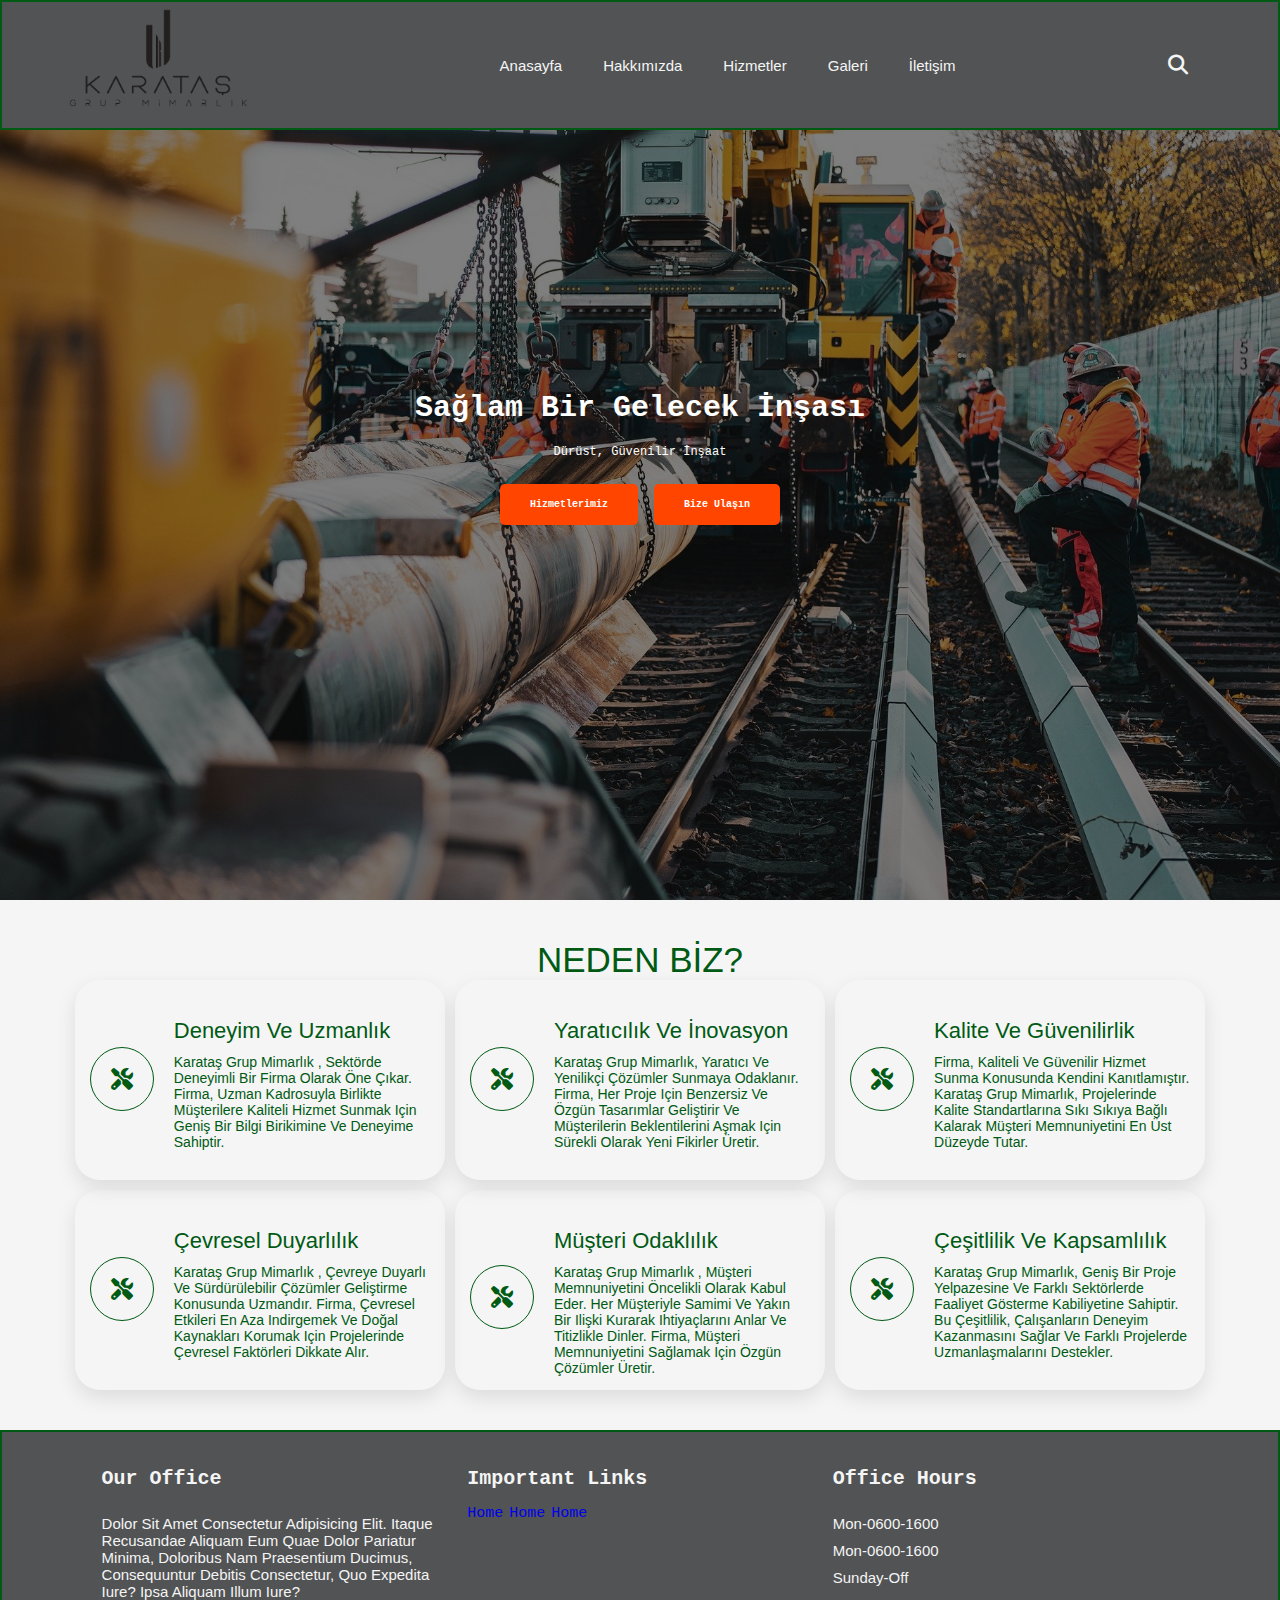
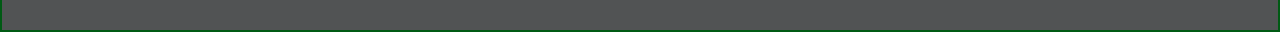
==== index.html @ bc2a5b60 "yeni anasayfa" ====
<!DOCTYPE html>
<html lang="en">
<head>
    <meta charset="UTF-8">
    <meta name="viewport" content="width=device-width, initial-scale=1.0">
    
    <link rel="stylesheet" href="style.css">
    
    <link rel="stylesheet" href="https://cdnjs.cloudflare.com/ajax/libs/font-awesome/6.5.2/css/all.min.css">
    
    <link rel="stylesheet" href="https://cdn.jsdelivr.net/npm/swiper@11/swiper-bundle.min.css" />

    <title>Karataş Mimarlık</title>
<body>

    <section>

        <header>
            <a href="index.html">
                <div class="logo">
                    <img src="karatas_logo2.png" alt="">
                </div>
            </a>


            <nav class="navbar">

                <a href="index.html">Anasayfa</a>
                <a href="hakkımızda.html">Hakkımızda</a>
                <a href="Hizmetler.html">Hizmetler</a>
                <a href="galeri.html">Galeri</a>
                <a href="İletişim.html">İletişim</a>
               
            </nav>


            <div class="myicons">
                <div  id="menu-bar" class="fas fa-bars"></div>
                <div  id="search" class="fas fa-search"></div>
            </div>


            <div id="searchform" class="search-form">
                <input type="search">

            </div>


        </header>

    </section>

    <section class="hero">
        <div class="overlay"></div>
        <div class="hero-content">
            <h2>Sağlam Bir Gelecek İnşası</h2>
            <p> Dürüst, Güvenilir İnşaat</p>
            <div class="hero-buttons">
                <a href="Hizmetler.html" class="btn">Hizmetlerimiz</a>
                <a href="İletişim.html" class="btn">Bize Ulaşın</a>
            </div>
        </div>
    </section>



<div class="why-us">
    <div class="why-us-heading">
        <h1>NEDEN BİZ?</h1>
    </div>

    <div class="main-why-us">
        <div class="main-inner-us">
            <div class="main-inner">

                <div class="icon-text-main">
                    <div class="inner-content">
                        <div class="inner-icon">
                            <i class="fas fa-tools"></i>
                        </div>
                    </div>

                    <div class="inner-content">
                        <div class="inner-content-text">
                            <h2>Deneyim ve Uzmanlık</h2>
                            <p>Karataş Grup Mimarlık , sektörde deneyimli bir firma olarak öne çıkar. Firma, uzman kadrosuyla birlikte müşterilere kaliteli hizmet sunmak için geniş bir bilgi birikimine ve deneyime sahiptir.</p>
                        </div>
                    </div>
                </div>
            </div>

            <div class="main-inner">

                <div class="icon-text-main">
                    <div class="inner-content">
                        <div class="inner-icon">
                            <i class="fas fa-tools"></i>
                        </div>
                    </div>

                    <div class="inner-content">
                        <div class="inner-content-text">
                            <h2>Yaratıcılık ve İnovasyon</h2>
                            <p>Karataş Grup Mimarlık, yaratıcı ve yenilikçi çözümler sunmaya odaklanır. Firma, her proje için benzersiz ve özgün tasarımlar geliştirir ve müşterilerin beklentilerini aşmak için sürekli olarak yeni fikirler üretir.</p>
                        </div>
                    </div>
                </div>
            </div>


            <div class="main-inner">

                <div class="icon-text-main">
                    <div class="inner-content">
                        <div class="inner-icon">
                            <i class="fas fa-tools"></i>
                        </div>
                    </div>

                    <div class="inner-content">
                        <div class="inner-content-text">
                            <h2>Kalite ve Güvenilirlik</h2>
                            <p>Firma, kaliteli ve güvenilir hizmet sunma konusunda kendini kanıtlamıştır. Karataş Grup Mimarlık, projelerinde kalite standartlarına sıkı sıkıya bağlı kalarak müşteri memnuniyetini en üst düzeyde tutar.</p>
                        </div>
                    </div>
                </div>
            </div>

            <div class="main-inner">

                <div class="icon-text-main">
                    <div class="inner-content">
                        <div class="inner-icon">
                            <i class="fas fa-tools"></i>
                        </div>
                    </div>

                    <div class="inner-content">
                        <div class="inner-content-text">
                            <h2>Çevresel Duyarlılık</h2>
                            <p>Karataş Grup Mimarlık , çevreye duyarlı ve sürdürülebilir çözümler geliştirme konusunda Uzmandır. Firma, çevresel etkileri en aza indirgemek ve doğal kaynakları korumak için projelerinde çevresel faktörleri dikkate alır.</p>
                        </div>
                    </div>
                </div>
            </div>

            <div class="main-inner">

                <div class="icon-text-main">
                    <div class="inner-content">
                        <div class="inner-icon">
                            <i class="fas fa-tools"></i>
                        </div>
                    </div>

                    <div class="inner-content">
                        <div class="inner-content-text">
                            <h2>Müşteri Odaklılık</h2>
                            <p>Karataş Grup Mimarlık , müşteri memnuniyetini öncelikli olarak kabul eder. Her müşteriyle samimi ve yakın bir ilişki kurarak ihtiyaçlarını anlar ve titizlikle dinler. Firma, müşteri memnuniyetini sağlamak için özgün çözümler üretir.
                            </p>
                        </div>
                    </div>
                </div>
            </div>

            <div class="main-inner">

                <div class="icon-text-main">
                    <div class="inner-content">
                        <div class="inner-icon">
                            <i class="fas fa-tools"></i>
                        </div>
                    </div>

                    <div class="inner-content">
                        <div class="inner-content-text">
                            <h2>Çeşitlilik ve Kapsamlılık</h2>
                            <p> Karataş Grup Mimarlık, geniş bir proje yelpazesine ve farklı sektörlerde faaliyet gösterme kabiliyetine sahiptir. Bu çeşitlilik, çalışanların deneyim kazanmasını sağlar ve farklı projelerde uzmanlaşmalarını destekler.</p>
                        </div>
                    </div>
                </div>
            </div>            
        </div>        
    </div>
</div> 

<div class="footer">
    <div class="main-footer">
        <div class="footer-inner-content">
            <h2>Our office</h2>
            <p>dolor sit amet consectetur adipisicing elit. Itaque recusandae aliquam eum quae dolor pariatur minima, doloribus nam praesentium ducimus, consequuntur debitis consectetur, quo expedita iure? Ipsa aliquam illum iure?</p>
        </div>

        <div class="footer-inner-content">
            <h2>Important Links</h2>
            <a href="#">home</a>
            <a href="#">home</a>
            <a href="#">home</a>
        </div>

        <div class="footer-inner-content">
            <h2>Office Hours</h2>
            <p>Mon-0600-1600</p>
            <p>Mon-0600-1600</p>
            <p>sunday-off</p>
        </div>

       
    </div>    
</div>


    

  






    <script  src="app.js"></script>
      
    <script src="https://cdn.jsdelivr.net/npm/swiper@11/swiper-bundle.min.js"></script>

            
</body>
</html>
---- style.css ----
@import url('https://fonts.googleapis.com/css2?family=Roboto:wght@400;700&display=swap');
:root{
    --font-color:#9c9c9c;
    --heading-color: #2c353d;
    --primar-color: #efbb20;
    --navbar-color: #2c353d;
   
}

*{
    margin: 0;
    padding: 0;
    outline: none;
    box-sizing: border-box;
    transition: .2s;
    text-transform: capitalize;
    transition: all .2s linear;
    text-decoration: none;
    font-family: 'Noto Sans Mono', monospace;


}

html{

    font-size: 62.5%;
    overflow-x: hidden;
    scroll-behavior: smooth;
    scroll-padding-top: 6rem;
}


header {
    position: fixed;
    left: 0;
    right: 0;
    padding: 1.5rem 7%;
    display: flex;
    align-items: center;
    justify-content: space-between;
    background-color: #515354;
    z-index: 2000;
    width: 100%;
    height: 130px;
    border: 2px solid rgb(0, 90, 20);
    
    
}

header .logo img {
    margin-left: -50px;
    width: 240px;
    border-radius: 50%;
}

nav a{
    margin-left: 1.5rem;
    padding: 1rem;
    color: whitesmoke;
    font-size: 1.5rem;
    position: relative;
    font-family: Arial, Helvetica, sans-serif;
}
nav a:hover{
    color: rgb(0, 90, 20);
}

nav a::after{
    content: "";
    background-color: rgb(0, 90, 20);
    width: 0;
    transition: 1s;
    height: 3px;
    position: absolute;
    bottom: 0;
    left: 0;


}

nav a:hover::after
{
    width: 100%;

}

.myicons div{
    margin-left: 1rem;
    font-size: 2rem;
    color: whitesmoke;
}

.myicons div:hover{
    color: rgb(0, 90, 20);
    cursor: pointer;
}

#menu-bar
{
    display: none;
    
}

.search-form{
    width:50%;
    position: absolute;
    top: -100%;
    right: 5rem;
    padding: 0.5rem;

}
.search-form input {

    width: 100%;
    padding: 2rem;
    border-radius: 10px;
    outline: rgb(0, 90, 20);
    border: 1px solid var(--font-color);
    box-shadow: rgba(100, 100, 111, 0.2) 0px 7px 29px 0px ;
    transition: all 0.5s ease-in-out;
}

.search-form.active{
    top: 100%;
    transition: 0.5s;

}
.navbar.active
{
    right: 0;
    transition: 0.5s;
}

/* .home{
    padding-top: 130px;
    position: relative;
    height: 50%;
}


.mySwiper{
    width: 100%;
    max-height: 592px;
    
    
}

.swiper-slide img{
    display: block;
    width: 100%;
    height: 100%;
    object-fit: cover;
    
}
.swiper-button-next,
.swiper-button-prev {
    position: absolute;
    top: 50%;
    transform: translateY(100%);
}

.swiper-pagination-bullet {
    width: 20px;
    height: 20px;
    text-align: center;
    line-height: 30px;
    font-size: 12px;
    color: #000;
    opacity: 1;
    background: rgba(0, 0, 0, 0.2);
  } */

/* .sldier-button a{
    padding: 1.2rem 2rem;
    color: white;
    background-color: var(--primar-color);
    border-radius: 10px;
    font-size: 1.5rem;
    transition: 1s;
    margin: 0.5rem;


}

.slider-button a:hover{
    background-color: white;
    color: var(--navbar-color);
} */

.our-services{
    padding: 2rem 7%;
}

.service-heading{
    text-align: center;
    padding: 2rem 0;
    align-items: center;
    margin-top: 130px;
}
.service-heading h1{
    color:rgb(0, 90, 20);
    font-size: 30px;
    font-weight: 300;
    font-family: 'Franklin Gothic Medium', 'Arial Narrow', Arial, sans-serif;   

}

.service-heading .hr{
    width: 15%;    
    background-color: rgb(0, 90, 20);
    height: 2px;
    margin: 0 auto;
    margin-top: 0.5rem;
}

.main-inner-services{
    display: grid;
    grid-template-columns: repeat(3, 1fr); /* Ekran genişliğine göre 3 sütun oluştur */
    grid-gap: 1rem;
    
}
.inner-services{
    flex: 0 0 calc(33.33% - 1rem); /* İçeriklerin genişliklerini ayarlar ve 1rem boşluk bırakır */
    padding: 1rem;
    box-sizing: border-box;
    width: 100%; /* Kartların genişliğini ayarlar */
    background-color: whitesmoke; /* Kart arka plan rengi */
    border-radius: 25px; /* Kart kenar yuvarlaklığı */
    overflow: hidden; /* İçeriklerin kartın sınırları içinde kalmasını sağlar */
    box-shadow: 0 15px 24px rgba(0, 0, 0, 0.1); /* Kartın gölgesi */
    margin-bottom: 20px; 
    border: 4px ;
}
.inner-services .services-images img {
    width: 100%;
    

}

.service-inner-content{
    padding: 2rem 0;
    padding: 20px;
}
.service-inner-content h2{
    color: rgb(0, 90, 20);
    margin: 1rem 0;
    font-size: 2rem;
    font-weight: 300;
    font-family: 'Franklin Gothic Medium', 'Arial Narrow', Arial, sans-serif;
}
.service-inner-content  p{
    color: rgb(0, 90, 20);
    margin: 1rem 0;
    font-size: 1.5rem;
    font-weight: 200;
    font-family: Arial, Helvetica, sans-serif;
}
.why-us{
    
    background-color: whitesmoke;
    width: 100%;
    padding: 4rem 5%;
    background-repeat: no-repeat;
    background-size: cover;
    background-position: center;
    
    
}
.main-inner:hover{
    transform: translateY(-5px);
}
.why-us-heading{
    text-align: center;

}

.why-us-heading h1{
    font-size: 35px;
    color: rgb(0, 90, 20);
    font-weight: 500;
    font-family: 'Franklin Gothic Medium', 'Arial Narrow', Arial, sans-serif;
}

.main-inner-us{
    display: flex;
    align-items: center;
    flex-wrap: wrap;
    gap: 1rem;
    justify-content: center;
}
.main-inner{
    flex: 0 0 calc(33% - 1rem);
    padding: 2rem 1rem;
    border: 4px ;
    box-shadow: 0 8px 20px rgba(0, 0, 0, 0.1);
    transition: transform 0.3s ease-in-out;
    border-radius: 25px;
    width: 200px;
    height: 200px;
   
    
}
.icon-text-main{
    display: flex;
    align-items: center;
    gap: 1rem;   
    
}

.inner-content{
    padding: 0 0.5rem;
    margin-top: 8px;

}

.inner-icon i{
    color:rgb(0, 90, 20);
    font-size: 22px;
    padding: 2rem;
    border: 1px solid rgb(0, 90, 20);
    border-radius: 100%;
}
.inner-content-text h2{
    color:rgb(0, 90, 20);
    font-size: 22px;
    padding: 1rem 0;
    font-weight: 300;
    font-family: 'Franklin Gothic Medium', 'Arial Narrow', Arial, sans-serif;
}
.inner-content-text p{
    color: rgb(0, 90, 20);
    font-size: 14px;
    font-family: Arial, Helvetica, sans-serif ;
}



.footer {
    padding: 1rem 7%;
    width: 100%;
    background-color: #515354; 
    border: 2px solid rgb(0, 90, 20);
}

.main-footer {
    display: flex;
    flex-wrap: wrap;
    gap: 1rem;
}

.footer-inner-content {
    flex: 1 1 calc(33.33% - 1rem); /* Öğelerin genişliğini eşit olarak paylaştırmak */
    max-width: calc(33.33% - 1rem); /* Öğelerin maksimum genişliğini ayarlamak */
    padding: 1rem;
    color: whitesmoke; /* Yazı rengini beyaz yapmak */
}

.footer-inner-content h2 {
    font-size: 20px;
    padding: 1.5rem 0;
    font-weight: bold;
}

.footer-inner-content p {
    font-size: 1.5rem;
    margin: 1rem 0;
    font-family: Arial, Helvetica, sans-serif;
}

.footer-inner-content a {
    font-size: 1.5rem;
    
}

.container {
    display: flex;
    justify-content: center;
    gap: 2rem;
    
}

.about-card {
    max-width: 400px;
    border: 4px ;
    border-radius: 8px;
    overflow: hidden;
    box-shadow: 0 15px 24px rgba(0, 0, 0, 0.1);
    transition: transform 0.3s ease-in-out;
    margin-top: 150px;
    background-color: whitesmoke;
    border-radius: 25px;
}

.about-card:hover {
    transform: translateY(-5px);
}

.about-card img {
    width: 100%;
    height: auto;
}

.content {
    padding: 1rem;
}
.content p{
    font-size: 15px;
    color: rgb(0, 90, 20);
    font-family: Arial, Helvetica, sans-serif;
}
.content h2 {
    color: rgb(0, 90, 20);
    font-size: 22px;
    font-family: 'Franklin Gothic Medium', 'Arial Narrow', Arial, sans-serif;
}

.Kurucu {
    display: flex;
    justify-content: center;
    gap: 20px;
}

.kurucu-card {
    max-width: 400px;
    background-color: whitesmoke;
    border: 4px ;
    border-radius: 8px;
    overflow: hidden;
    box-shadow: 0 15px 24px rgba(0, 0, 0, 0.1);
    transition: transform 0.3s ease-in-out;
    margin-top: 25px;
    margin-bottom: 25px;
    border-radius: 25px;
}

.kurucu-card:hover {
    transform: translateY(-5px);
}

.kurucu-card img {
    width: 100%;
    height: auto;
}

.content-kur {
    padding: 24px;
}

.content-kur h2 {
    color: rgb(0, 90, 20);
    font-size: 22px;
    margin-bottom: 10px;
    font-family: 'Franklin Gothic Medium', 'Arial Narrow', Arial, sans-serif;
}
.content-kur h3{
    color: rgb(0, 90, 20);
    font-size: 16px;
    margin-bottom: 10px;
    font-family: 'Courier New', Courier, monospace;
}

.content-kur p {
    color: rgb(0, 90, 20);
    font-size: 16px;
    line-height: 1.5;
    font-family: Arial, Helvetica, sans-serif;
}
.instagram-btn {
    display: inline-flex; /* Düğmeyi iç içe geçmiş hale getir */
    align-items: center; /* İçerikleri dikeyde hizala */
    justify-content: center; /* İçerikleri yatayda hizala */
    padding: 8px; /* Düğme dolgusu */
    background-color: whitesmoke; /* Instagram rengi */
    color: whitesmoke;
    text-decoration: none;
    border-radius: 5px;
    transition: background-color 0.3s ease;
}



.instagram-btn img {
    padding: 0;
    width: 30px; /* İkonun genişliği */
    height: 30px; /* İkonun yüksekliği */
    margin-right: 8px; /* İkon ile metin arasında boşluk bırak */
    transition: transform 0.3s ease;
    border-radius: 14px;
   
    
}

.instagram-btn:hover img {
    transform: scale(1.1); /* Hover etkisi */
}

.our-featured{
    padding: 2rem 7%;
    padding-top: 130px;
}
.feture-heading{
    text-align: center;
    padding: 2rem 0;
}
.feture-heading h1{
    font-size: 35px;
    font-weight: 500;
    color: rgb(0, 90, 20);
    font-family: 'Franklin Gothic Medium', 'Arial Narrow', Arial, sans-serif;
}
.feture-heading h1 span{
    color: rgb(0, 90, 20);
    font-family: 'Franklin Gothic Medium', 'Arial Narrow', Arial, sans-serif;
}
.feature-image p{
    color: rgb(0, 90, 20);
    font-size: 15px;
    font-family: Arial, Helvetica, sans-serif;
}
.main-feautred{
    display: grid;
    grid-template-columns: repeat(3, 1fr); /* Ekran genişliğine göre 3 sütun oluştur */
    grid-gap: 1rem;
}
.inner-featred{
    
    flex: 0 0 calc(33.33% - 1rem); /* İçeriklerin genişliklerini ayarlar ve 1rem boşluk bırakır */
    padding: 1rem;
    box-sizing: border-box;
    width: 100%; /* Kartların genişliğini ayarlar */
    background-color: whitesmoke; /* Kart arka plan rengi */
    border-radius: 25px; /* Kart kenar yuvarlaklığı */
    overflow: hidden; /* İçeriklerin kartın sınırları içinde kalmasını sağlar */
    box-shadow: 0 15px 24px rgba(0, 0, 0, 0.1); /* Kartın gölgesi */
    margin-bottom: 20px; 
    border: 4px ;
}

.feature-image img{
    width: 100%;
    
}

.close-btn{
    position: absolute;
    top: 10px;
    right: 10px;
    color: #000000;
    font-size: 24px;
    cursor: pointer;
    z-index: 10000;
    visibility: hidden;

}

.inner-featred.fullscreen .feature-image img {
    position: fixed;
    top: 0;
    left: 0;
    width: 100vw;
    height: 100vh;
    object-fit: contain;
    z-index: 9999;
}

.inner-featred.fullscreen .feature-image .close-btn {
    position: fixed;
    top: 0px;
    right: 170px;
    color: #ff0000;
    font-size: 24px;
    cursor: pointer;
    z-index: 10000;
    visibility: visible;
    
}
.iletisim-container{
    background-color: whitesmoke;
    padding-bottom: 20px;
}
.map {
    display: flex;
    flex-direction: column; /* İçerikleri dikey yönde sırala */
    align-items: center; /* İçerikleri yatayda merkezle */
    padding-top: 120px;
    margin-bottom: 30px;
    width: 100%;
}



.contact-info,
.contact-form {
    
    width: 500px;
    padding: 20px;
    border-radius: 15px;
    box-shadow: 0 15px 24px rgba(0, 0, 0, 0.1); /* Gölgelendirme efekti */
    height: auto;
    border: 4px ;
    
}

.contact-info {
    background-color: white;
    float: right;
    margin-right: 10%;

}

.contact-info h2 {
    margin-bottom: 10px;
    color: rgb(0, 90, 20);
    font-size: 21px;
    font-family: 'Franklin Gothic Medium', 'Arial Narrow', Arial, sans-serif;
}

.contact-info p {
    margin: 0;
    color: rgb(0, 90, 20);
    font-size: 19px;
    font-family: Arial, Helvetica, sans-serif;
}

.contact-info ul {
    padding-left: 18px;
    display: flex; /* Liste öğelerini yan yana sırala */
    
}

.contact-info ul li {
    margin-right: 5px; /* Öğeler arasında boşluk bırak */
    margin-bottom: 5px;
    color: rgb(0, 90, 20);
    font-size: 18px;
    padding-right: 15px;
    padding-left: 5px;
}

.contact-info a {
    color: #007bff;
}

.contact-form {
    background-color: white;
    margin-left: 10%;

}

.contact-form h2 {
    margin-bottom: 10px;
    color: rgb(0, 90, 20);
    font-size: 20px;
    font-family: 'Franklin Gothic Medium', 'Arial Narrow', Arial, sans-serif;
}

.contact-form input,
.contact-form textarea,
.contact-form button {
    width: calc(100% - 16px); /* 16px padding hesaplanarak genişlik ayarlanır */
    margin-bottom: 10px;
    padding: 10px;
    border: 1px solid #ddd;
    border-radius: 5px;
    font-size: 15px;
}

.contact-form input[type="submit"] {
    background-color: #007bff;
    color: #fff;
    border: none;
    cursor: pointer;
}

.contact-form input[type="submit"]:hover {
    background-color: #0056b3;
}
.contact-form textarea{
    height: 60px;
}

.instagram2-btn img {
    padding: 0;
    width: 30px; /* İkonun genişliği */
    height: 30px; /* İkonun yüksekliği */
    margin-right: 8px; /* İkon ile metin arasında boşluk bırak */
    transition: transform 0.3s ease;
    border-radius: 14px;
   
    
}

.facebook-btn img {
    padding: 0;
    width: 30px; /* İkonun genişliği */
    height: 30px; /* İkonun yüksekliği */
    margin-right: 8px; /* İkon ile metin arasında boşluk bırak */
    transition: transform 0.3s ease;
    border-radius: 14px;
   
    
}

.twitter-btn img {
    padding: 0;
    width: 30px; /* İkonun genişliği */
    height: 30px; /* İkonun yüksekliği */
    margin-right: 8px; /* İkon ile metin arasında boşluk bırak */
    transition: transform 0.3s ease;
    border-radius: 14px;
   
    
}
.instagram2-btn:hover img {
    transform: scale(1.1); /* Hover etkisi */
}

.twitter-btn:hover img {
    transform: scale(1.1); /* Hover etkisi */
}

.facebook-btn:hover img {
    transform: scale(1.1); /* Hover etkisi */
}
.home{
    background-image: url(white-2172682_1920.jpg) ;
    background-size: cover; /* Görselin tam olarak sığmasını sağlar */
    background-position: center; /* Görselin ortalanmasını sağlar */
    background-repeat: no-repeat; /* Görselin tekrar etmesini engeller */
    background-color: rgba(255, 255, 255, 0.2);
    box-shadow: 0px 16px 24px rgba(0, 0, 0, 0.1);
    padding-top: 130px;
    position: relative;
    height: 50%;
}

.slider {
    position: relative;
    width: 70%;
    max-width: 1000px;
    margin: auto;
    overflow: hidden;
    border: 2px solid #515354;
    box-shadow: 0 25px 40px rgba(0, 0, 0, 0.1);
    border-radius: 45px;
    height: auto;
}

.slides {
    display: flex;
    transition: transform 0.5s ease-in-out;
}

.slide {
    min-width: 100%;
    box-sizing: border-box;
}

.slide img {
    width: 100%;
    display: block;
}

.home button {
    position: absolute;
    top: 50%;
    transform: translateY(-50%);
    background-color: rgba(0, 0, 0, 0.5);
    color: white;
    border: none;
    padding: 10px;
    cursor: pointer;
    z-index: 10;
}

.home button.prev {
    left: 10px;
}

.home button.next {
    right: 10px;
}

.home button:hover {
    background-color: rgba(0, 0, 0, 0.8);
}

.hero {
    background: url('crane-8400990_1920.jpg') no-repeat center center/cover;
    height: 100vh;
    position: relative;
    color: #fff;
    display: flex;
    justify-content: center;
    align-items: center;
    text-align: center;
}

.overlay {
    position: absolute;
    top: 0;
    left: 0;
    width: 100%;
    height: 100%;
    background: rgba(0, 0, 0, 0.5);
}

.hero-content {
    position: relative;
    z-index: 10;
}

.hero h2 {
    font-size: 3em;
    margin-bottom: 20px;
}

.hero p {
    font-size: 1.2em;
    margin-bottom: 40px;
}

.hero-buttons .btn {
    background: #ff4500;
    color: #fff;
    padding: 15px 30px;
    margin: 5px;
    text-decoration: none;
    border-radius: 5px;
    font-weight: bold;
    transition: background 0.3s ease;
}

.hero-buttons .btn:hover {
    background: #e03e00;
}






/* Genel stiller */

@media (max-width:900px) {
    html{
        font-size: 55%;
    }

    #menu-bar{
        display: initial;
    }
    header {
        position: fixed;
        padding: 1rem;
        left: 0;
        right: 0;
        padding: 1.5rem 7%; /* Bu kısmı değiştirelim */
        height: auto; /* Sabit yükseklik yerine otomatik yükseklik */
        
    }
    header .logo img {
        margin-left: -10px;
        width: 130px;
    }
    .home {
        padding-top: 117px; /* Önerilen değerlerle değiştirebilirsiniz */
        position: relative;
        height: auto; /* Sabit yükseklik yerine otomatik yükseklik */
    }
    .slider {
        width: 70%; /* Mobil cihazlar için genişliği ayarla */
        border: 1px solid #000000; /* Sınır kalınlığını azalt */
        box-shadow: 0 15px 30px rgba(0, 0, 0, 0.1); /* Gölgeyi azalt */
        border-radius: 15px; /* Köşe yuvarlamasını azalt */
    }
   
    nav{
        position: absolute;
        top: 100%;
        background-color: #515354;
        width: 30rem;
        right: -3000px;
        height: 100vh;
    }
    nav a{
        display: block;
        border-radius: 10px;
        padding: 1rem;
        margin: 1rem;
        background-color: white;
        color: #515354;
        border: 3px solid  rgb(0, 90, 20);
    }
    .main-inner {
        display: grid;
        grid-template-columns: repeat(auto-fit, minmax(200px, 1fr));
        gap: 40px;
        padding: 5rem;
        border: 4px ;
        height: 50%;
    }
    .inner-content-text p{
        color:  rgb(0, 90, 20);
        font-size: 16px;
        font-family: Arial, Helvetica, sans-serif;
    }
    .search-form{
        width: 100%;
        right: 0;
        border: 2px solid  rgb(0, 90, 20);

    }
    .main-inner-services {
        grid-template-columns: repeat(1, 1fr); /* Ekran küçültüldüğünde 1 sütun oluştur */
    }
    .main-inner {
        flex: 1 1 100%; /* Küçük ekranlarda %50 genişlik */
        max-width: 100%;
    }

    .container {
        display: flex;
        flex-direction: column;
        align-items: center;
        padding-top: 140px;
    }

    .about-card {
        width: 90%; /* Örnek genişlik ayarı */
        margin-top: 10px;
        margin-bottom: 10px;
    }

    .kurucu-card {
        width: 90%; /* Örnek genişlik ayarı */
        margin-top: 10px;
        
    }

    .Kurucu {
        display: flex;
        flex-direction: column;
        align-items: center;
        margin-top: 10px;
        margin-bottom: 20px;
    }

    .our-featured {
        padding-top: 170px; /* Sayfanın üst kısmında 100 piksel boşluk bırak */
        
        display: flex;
        flex-direction: column;
        align-items: center;
    }

    .main-feautred {
        display: flex;
        flex-direction: column;
        
    }

    .inner-featred {
        flex: 0 0 1;
        width: 380px;                
    }


    .contact-form,
    .contact-info{
        margin: 0;
        float: none;
        width: 80%;
        margin-left: 10%;
        
    }
    .contact-form {
        background-color: #f0f0f0;
        
    }
    
    .contact-info {
        background-color: #f9f9f9;
        margin-bottom: 20px; 
    }

    .close-btn{
        position: absolute;
        top: 50px;
        right: 10px;
        color: #000000;
        font-size: 24px;
        cursor: pointer;
        z-index: 10000;
        visibility: hidden;
    
    }
    
    .inner-featred.fullscreen .feature-image img {
        position: fixed;
        top: 0;
        left: 0;
        width: 100%;
        height: 100vh;
        object-fit: contain;
        z-index: 9999;
    }
    

    .inner-featred.fullscreen .feature-image .close-btn {
        position: fixed;
        top: 300px;
        right: 10px;
        color: #ff0000;
        font-size: 24px;
        cursor: pointer;
        z-index: 10000;
        visibility: visible;
        
    }
    
    



}
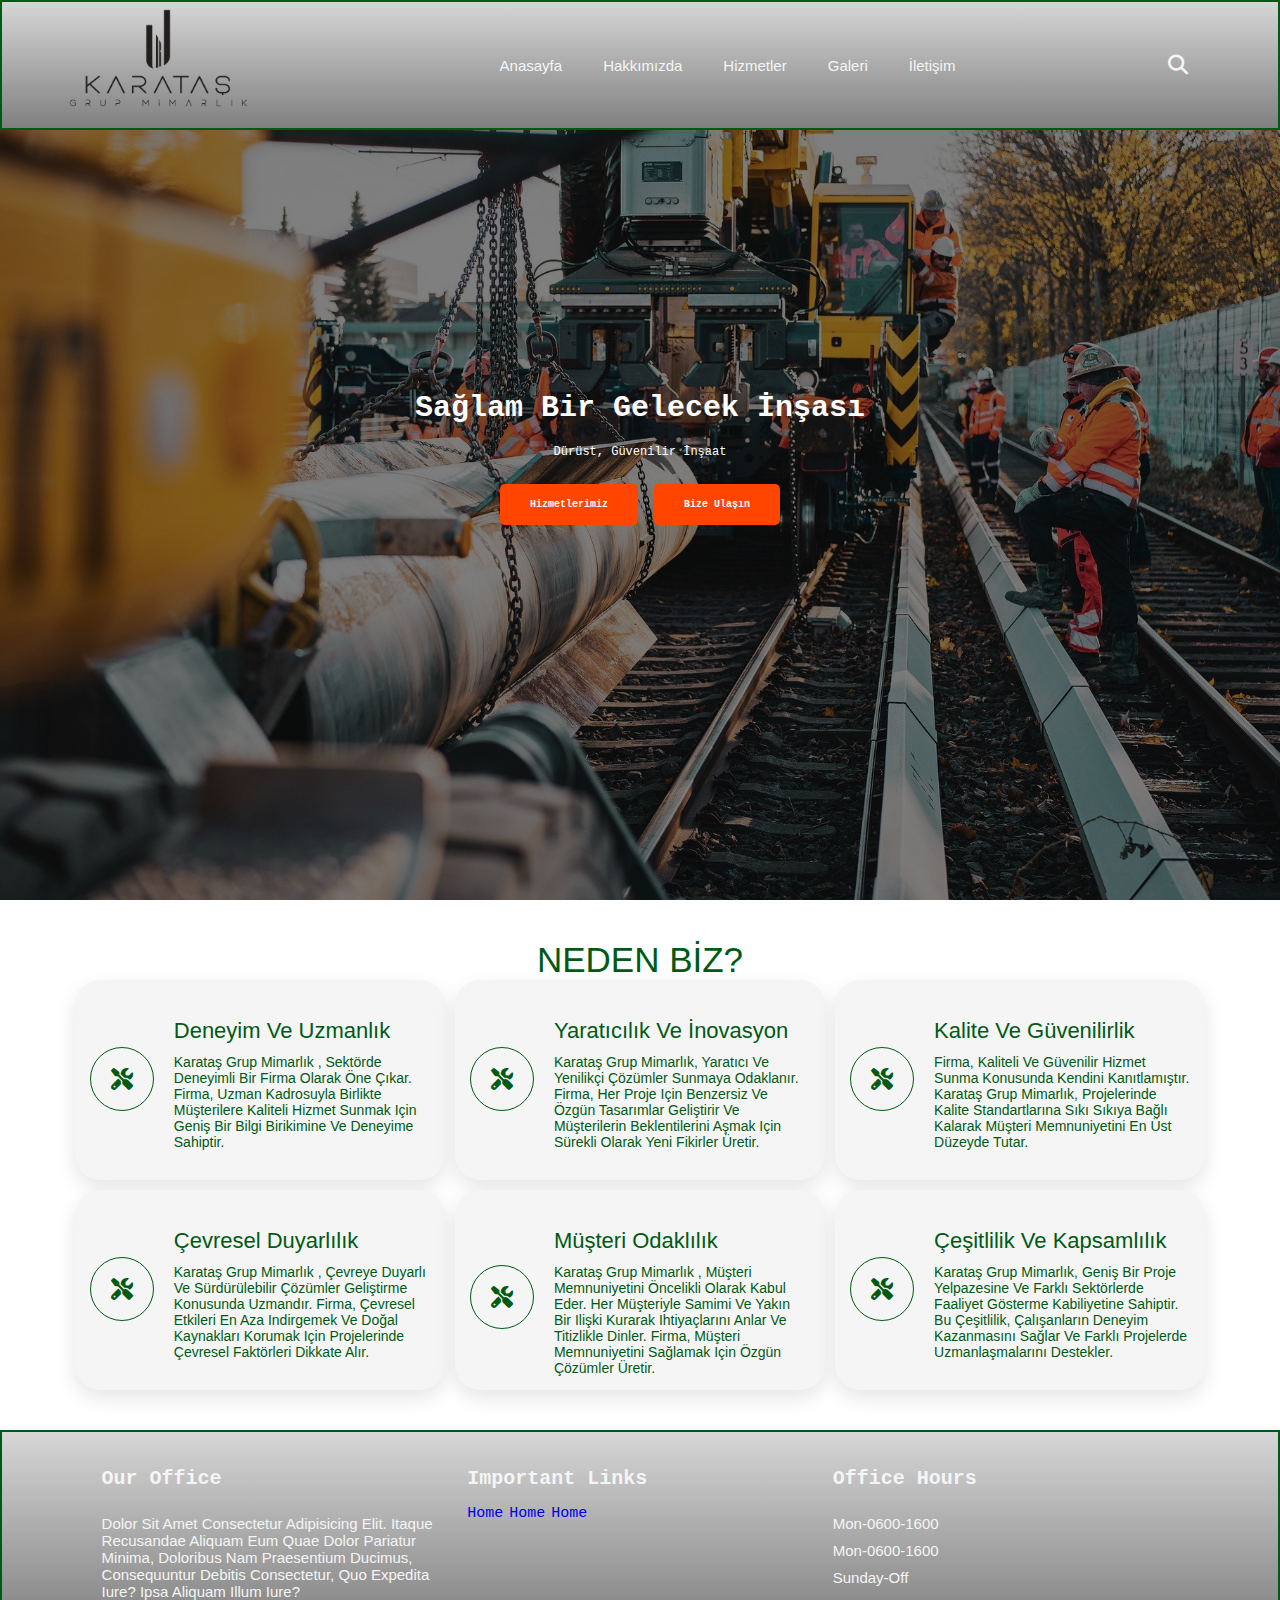
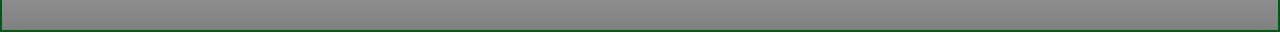
==== commit 584bfa13: "renk" ====
--- a/index.html
+++ b/index.html
@@ -11,6 +11,9 @@
     <link rel="stylesheet" href="https://cdn.jsdelivr.net/npm/swiper@11/swiper-bundle.min.css" />
 
     <title>Karataş Mimarlık</title>
+    <style>
+        
+    </style>
 <body>
 
     <section>
--- a/style.css
+++ b/style.css
@@ -20,6 +20,9 @@
 
 
 }
+body{
+    background: linear-gradient(to bottom, rgb(214, 214, 214), grey);
+}
 
 html{
 
@@ -38,7 +41,7 @@
     display: flex;
     align-items: center;
     justify-content: space-between;
-    background-color: #515354;
+    background: linear-gradient(to bottom, rgb(214, 214, 214), grey);
     z-index: 2000;
     width: 100%;
     height: 130px;
@@ -131,61 +134,6 @@
     transition: 0.5s;
 }
 
-/* .home{
-    padding-top: 130px;
-    position: relative;
-    height: 50%;
-}
-
-
-.mySwiper{
-    width: 100%;
-    max-height: 592px;
-    
-    
-}
-
-.swiper-slide img{
-    display: block;
-    width: 100%;
-    height: 100%;
-    object-fit: cover;
-    
-}
-.swiper-button-next,
-.swiper-button-prev {
-    position: absolute;
-    top: 50%;
-    transform: translateY(100%);
-}
-
-.swiper-pagination-bullet {
-    width: 20px;
-    height: 20px;
-    text-align: center;
-    line-height: 30px;
-    font-size: 12px;
-    color: #000;
-    opacity: 1;
-    background: rgba(0, 0, 0, 0.2);
-  } */
-
-/* .sldier-button a{
-    padding: 1.2rem 2rem;
-    color: white;
-    background-color: var(--primar-color);
-    border-radius: 10px;
-    font-size: 1.5rem;
-    transition: 1s;
-    margin: 0.5rem;
-
-
-}
-
-.slider-button a:hover{
-    background-color: white;
-    color: var(--navbar-color);
-} */
 
 .our-services{
     padding: 2rem 7%;
@@ -257,7 +205,7 @@
 }
 .why-us{
     
-    background-color: whitesmoke;
+    background-color: white;
     width: 100%;
     padding: 4rem 5%;
     background-repeat: no-repeat;
@@ -297,6 +245,7 @@
     border-radius: 25px;
     width: 200px;
     height: 200px;
+    background-color: whitesmoke;
    
     
 }
@@ -338,7 +287,7 @@
 .footer {
     padding: 1rem 7%;
     width: 100%;
-    background-color: #515354; 
+    background: linear-gradient(to bottom, rgb(214, 214, 214), grey);
     border: 2px solid rgb(0, 90, 20);
 }
 
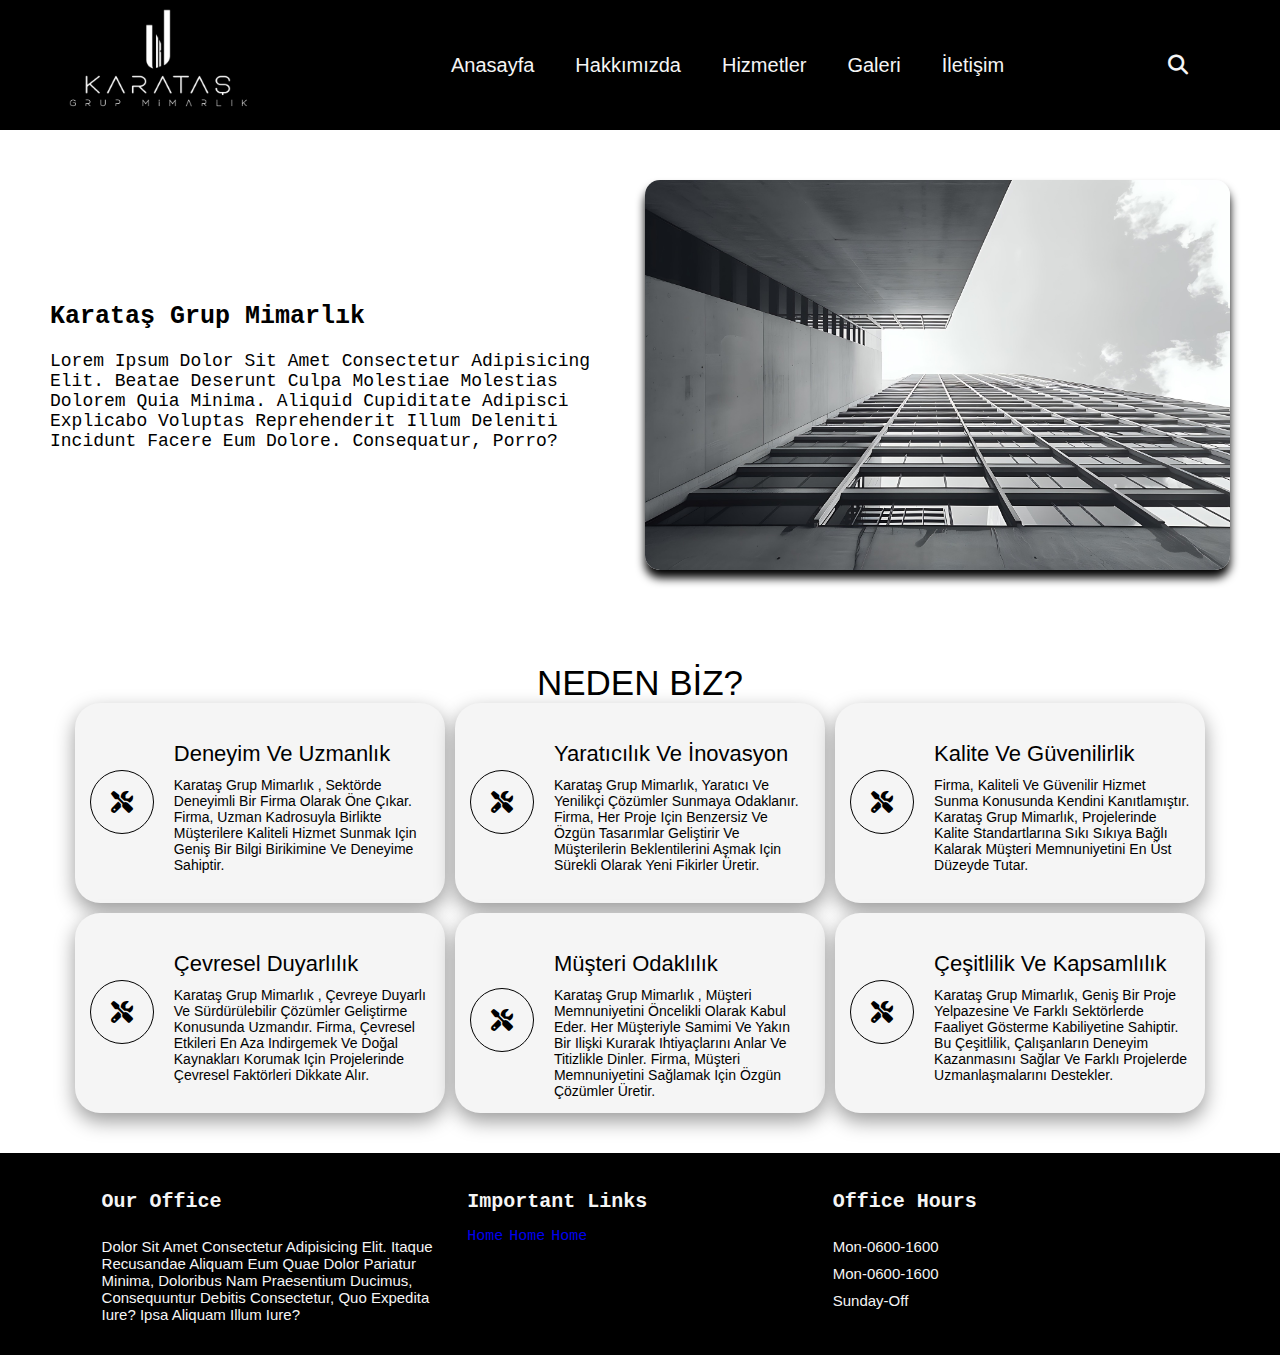
==== commit 11f8161a: "yeni dizayn" ====
--- a/index.html
+++ b/index.html
@@ -53,17 +53,18 @@
 
     </section>
 
-    <section class="hero">
-        <div class="overlay"></div>
-        <div class="hero-content">
-            <h2>Sağlam Bir Gelecek İnşası</h2>
-            <p> Dürüst, Güvenilir İnşaat</p>
-            <div class="hero-buttons">
-                <a href="Hizmetler.html" class="btn">Hizmetlerimiz</a>
-                <a href="İletişim.html" class="btn">Bize Ulaşın</a>
-            </div>
-        </div>
-    </section>
+    <main>
+        <div class="main-container">
+            <div class="text-section">
+                <h1>Karataş Grup Mimarlık</h1>
+                <p>Lorem ipsum dolor sit amet consectetur adipisicing elit. Beatae deserunt culpa molestiae molestias dolorem quia minima. Aliquid cupiditate adipisci explicabo voluptas reprehenderit illum deleniti incidunt facere eum dolore. Consequatur, porro?</p>
+            </div>
+            <div class="image-section">
+                <img src="ai-generated-8752765_1920.jpg" alt="Building Image">
+            </div>
+        </div>
+    </main>
+
 
 
 
--- a/style.css
+++ b/style.css
@@ -20,9 +20,6 @@
 
 
 }
-body{
-    background: linear-gradient(to bottom, rgb(214, 214, 214), grey);
-}
 
 html{
 
@@ -41,11 +38,11 @@
     display: flex;
     align-items: center;
     justify-content: space-between;
-    background: linear-gradient(to bottom, rgb(214, 214, 214), grey);
+    background-color: #000000; /* Örnek açık gri */
     z-index: 2000;
     width: 100%;
     height: 130px;
-    border: 2px solid rgb(0, 90, 20);
+    border: 2px solid black;
     
     
 }
@@ -60,7 +57,7 @@
     margin-left: 1.5rem;
     padding: 1rem;
     color: whitesmoke;
-    font-size: 1.5rem;
+    font-size: 20px;
     position: relative;
     font-family: Arial, Helvetica, sans-serif;
 }
@@ -146,7 +143,7 @@
     margin-top: 130px;
 }
 .service-heading h1{
-    color:rgb(0, 90, 20);
+    color:black;
     font-size: 30px;
     font-weight: 300;
     font-family: 'Franklin Gothic Medium', 'Arial Narrow', Arial, sans-serif;   
@@ -155,7 +152,7 @@
 
 .service-heading .hr{
     width: 15%;    
-    background-color: rgb(0, 90, 20);
+    background-color: black;
     height: 2px;
     margin: 0 auto;
     margin-top: 0.5rem;
@@ -175,7 +172,7 @@
     background-color: whitesmoke; /* Kart arka plan rengi */
     border-radius: 25px; /* Kart kenar yuvarlaklığı */
     overflow: hidden; /* İçeriklerin kartın sınırları içinde kalmasını sağlar */
-    box-shadow: 0 15px 24px rgba(0, 0, 0, 0.1); /* Kartın gölgesi */
+    box-shadow: 0 15px 24px rgba(0, 0, 0, 0.4); /* Kartın gölgesi */
     margin-bottom: 20px; 
     border: 4px ;
 }
@@ -190,14 +187,14 @@
     padding: 20px;
 }
 .service-inner-content h2{
-    color: rgb(0, 90, 20);
+    color: black;
     margin: 1rem 0;
     font-size: 2rem;
     font-weight: 300;
     font-family: 'Franklin Gothic Medium', 'Arial Narrow', Arial, sans-serif;
 }
 .service-inner-content  p{
-    color: rgb(0, 90, 20);
+    color: black;
     margin: 1rem 0;
     font-size: 1.5rem;
     font-weight: 200;
@@ -224,7 +221,7 @@
 
 .why-us-heading h1{
     font-size: 35px;
-    color: rgb(0, 90, 20);
+    color: black;
     font-weight: 500;
     font-family: 'Franklin Gothic Medium', 'Arial Narrow', Arial, sans-serif;
 }
@@ -240,7 +237,7 @@
     flex: 0 0 calc(33% - 1rem);
     padding: 2rem 1rem;
     border: 4px ;
-    box-shadow: 0 8px 20px rgba(0, 0, 0, 0.1);
+    box-shadow: 0 8px 20px rgba(0, 0, 0, 0.4);
     transition: transform 0.3s ease-in-out;
     border-radius: 25px;
     width: 200px;
@@ -263,21 +260,21 @@
 }
 
 .inner-icon i{
-    color:rgb(0, 90, 20);
+    color:black;
     font-size: 22px;
     padding: 2rem;
-    border: 1px solid rgb(0, 90, 20);
+    border: 1px solid black;
     border-radius: 100%;
 }
 .inner-content-text h2{
-    color:rgb(0, 90, 20);
+    color:black;
     font-size: 22px;
     padding: 1rem 0;
     font-weight: 300;
     font-family: 'Franklin Gothic Medium', 'Arial Narrow', Arial, sans-serif;
 }
 .inner-content-text p{
-    color: rgb(0, 90, 20);
+    color: black;
     font-size: 14px;
     font-family: Arial, Helvetica, sans-serif ;
 }
@@ -287,8 +284,8 @@
 .footer {
     padding: 1rem 7%;
     width: 100%;
-    background: linear-gradient(to bottom, rgb(214, 214, 214), grey);
-    border: 2px solid rgb(0, 90, 20);
+    background-color: #000000;
+    border: 2px solid black;
 }
 
 .main-footer {
@@ -333,7 +330,7 @@
     border: 4px ;
     border-radius: 8px;
     overflow: hidden;
-    box-shadow: 0 15px 24px rgba(0, 0, 0, 0.1);
+    box-shadow: 0 15px 24px rgba(0, 0, 0, 0.4);
     transition: transform 0.3s ease-in-out;
     margin-top: 150px;
     background-color: whitesmoke;
@@ -354,11 +351,11 @@
 }
 .content p{
     font-size: 15px;
-    color: rgb(0, 90, 20);
+    color: black;
     font-family: Arial, Helvetica, sans-serif;
 }
 .content h2 {
-    color: rgb(0, 90, 20);
+    color: black;
     font-size: 22px;
     font-family: 'Franklin Gothic Medium', 'Arial Narrow', Arial, sans-serif;
 }
@@ -375,7 +372,7 @@
     border: 4px ;
     border-radius: 8px;
     overflow: hidden;
-    box-shadow: 0 15px 24px rgba(0, 0, 0, 0.1);
+    box-shadow: 0 15px 24px rgba(0, 0, 0, 0.4);
     transition: transform 0.3s ease-in-out;
     margin-top: 25px;
     margin-bottom: 25px;
@@ -396,20 +393,20 @@
 }
 
 .content-kur h2 {
-    color: rgb(0, 90, 20);
+    color: black;
     font-size: 22px;
     margin-bottom: 10px;
     font-family: 'Franklin Gothic Medium', 'Arial Narrow', Arial, sans-serif;
 }
 .content-kur h3{
-    color: rgb(0, 90, 20);
+    color: black;
     font-size: 16px;
     margin-bottom: 10px;
     font-family: 'Courier New', Courier, monospace;
 }
 
 .content-kur p {
-    color: rgb(0, 90, 20);
+    color: black;
     font-size: 16px;
     line-height: 1.5;
     font-family: Arial, Helvetica, sans-serif;
@@ -454,11 +451,11 @@
 .feture-heading h1{
     font-size: 35px;
     font-weight: 500;
-    color: rgb(0, 90, 20);
+    color: black;
     font-family: 'Franklin Gothic Medium', 'Arial Narrow', Arial, sans-serif;
 }
 .feture-heading h1 span{
-    color: rgb(0, 90, 20);
+    color: black;
     font-family: 'Franklin Gothic Medium', 'Arial Narrow', Arial, sans-serif;
 }
 .feature-image p{
@@ -480,7 +477,7 @@
     background-color: whitesmoke; /* Kart arka plan rengi */
     border-radius: 25px; /* Kart kenar yuvarlaklığı */
     overflow: hidden; /* İçeriklerin kartın sınırları içinde kalmasını sağlar */
-    box-shadow: 0 15px 24px rgba(0, 0, 0, 0.1); /* Kartın gölgesi */
+    box-shadow: 0 15px 24px rgba(0, 0, 0, 0.4); /* Kartın gölgesi */
     margin-bottom: 20px; 
     border: 4px ;
 }
@@ -544,7 +541,7 @@
     width: 500px;
     padding: 20px;
     border-radius: 15px;
-    box-shadow: 0 15px 24px rgba(0, 0, 0, 0.1); /* Gölgelendirme efekti */
+    box-shadow: 0 15px 24px rgba(0, 0, 0, 0.4); /* Gölgelendirme efekti */
     height: auto;
     border: 4px ;
     
@@ -559,14 +556,14 @@
 
 .contact-info h2 {
     margin-bottom: 10px;
-    color: rgb(0, 90, 20);
+    color: black;
     font-size: 21px;
     font-family: 'Franklin Gothic Medium', 'Arial Narrow', Arial, sans-serif;
 }
 
 .contact-info p {
     margin: 0;
-    color: rgb(0, 90, 20);
+    color: black;
     font-size: 19px;
     font-family: Arial, Helvetica, sans-serif;
 }
@@ -580,7 +577,7 @@
 .contact-info ul li {
     margin-right: 5px; /* Öğeler arasında boşluk bırak */
     margin-bottom: 5px;
-    color: rgb(0, 90, 20);
+    color: black;
     font-size: 18px;
     padding-right: 15px;
     padding-left: 5px;
@@ -598,7 +595,7 @@
 
 .contact-form h2 {
     margin-bottom: 10px;
-    color: rgb(0, 90, 20);
+    color: black;
     font-size: 20px;
     font-family: 'Franklin Gothic Medium', 'Arial Narrow', Arial, sans-serif;
 }
@@ -671,118 +668,45 @@
 .facebook-btn:hover img {
     transform: scale(1.1); /* Hover etkisi */
 }
-.home{
-    background-image: url(white-2172682_1920.jpg) ;
-    background-size: cover; /* Görselin tam olarak sığmasını sağlar */
-    background-position: center; /* Görselin ortalanmasını sağlar */
-    background-repeat: no-repeat; /* Görselin tekrar etmesini engeller */
-    background-color: rgba(255, 255, 255, 0.2);
-    box-shadow: 0px 16px 24px rgba(0, 0, 0, 0.1);
-    padding-top: 130px;
-    position: relative;
-    height: 50%;
-}
-
-.slider {
-    position: relative;
-    width: 70%;
-    max-width: 1000px;
-    margin: auto;
-    overflow: hidden;
-    border: 2px solid #515354;
-    box-shadow: 0 25px 40px rgba(0, 0, 0, 0.1);
-    border-radius: 45px;
+
+
+.main-container {
+    display: flex;
+    align-items: center;
+    justify-content: space-between;
+    padding: 50px;
+}
+
+.text-section {
+    flex: 1;
+    margin-top: 130px;
+    margin-right: 10px;
+}
+
+.text-section h1 {
+    font-size: 2.5em;
+    margin: 0;
+}
+
+.text-section p {
+    margin-top: 20px;
+    font-size: 1.8em;
+}
+
+
+.image-section {
+    flex: 1;
+    margin-top: 130px;
+    
+}
+
+.image-section img {
+    width: 100%;
     height: auto;
-}
-
-.slides {
-    display: flex;
-    transition: transform 0.5s ease-in-out;
-}
-
-.slide {
-    min-width: 100%;
-    box-sizing: border-box;
-}
-
-.slide img {
-    width: 100%;
-    display: block;
-}
-
-.home button {
-    position: absolute;
-    top: 50%;
-    transform: translateY(-50%);
-    background-color: rgba(0, 0, 0, 0.5);
-    color: white;
-    border: none;
-    padding: 10px;
-    cursor: pointer;
-    z-index: 10;
-}
-
-.home button.prev {
-    left: 10px;
-}
-
-.home button.next {
-    right: 10px;
-}
-
-.home button:hover {
-    background-color: rgba(0, 0, 0, 0.8);
-}
-
-.hero {
-    background: url('crane-8400990_1920.jpg') no-repeat center center/cover;
-    height: 100vh;
-    position: relative;
-    color: #fff;
-    display: flex;
-    justify-content: center;
-    align-items: center;
-    text-align: center;
-}
-
-.overlay {
-    position: absolute;
-    top: 0;
-    left: 0;
-    width: 100%;
-    height: 100%;
-    background: rgba(0, 0, 0, 0.5);
-}
-
-.hero-content {
-    position: relative;
-    z-index: 10;
-}
-
-.hero h2 {
-    font-size: 3em;
-    margin-bottom: 20px;
-}
-
-.hero p {
-    font-size: 1.2em;
-    margin-bottom: 40px;
-}
-
-.hero-buttons .btn {
-    background: #ff4500;
-    color: #fff;
-    padding: 15px 30px;
-    margin: 5px;
-    text-decoration: none;
-    border-radius: 5px;
-    font-weight: bold;
-    transition: background 0.3s ease;
-}
-
-.hero-buttons .btn:hover {
-    background: #e03e00;
-}
+    border-radius: 15px;
+    box-shadow:0px 8px 10px #000000;
+}
+
 
 
 
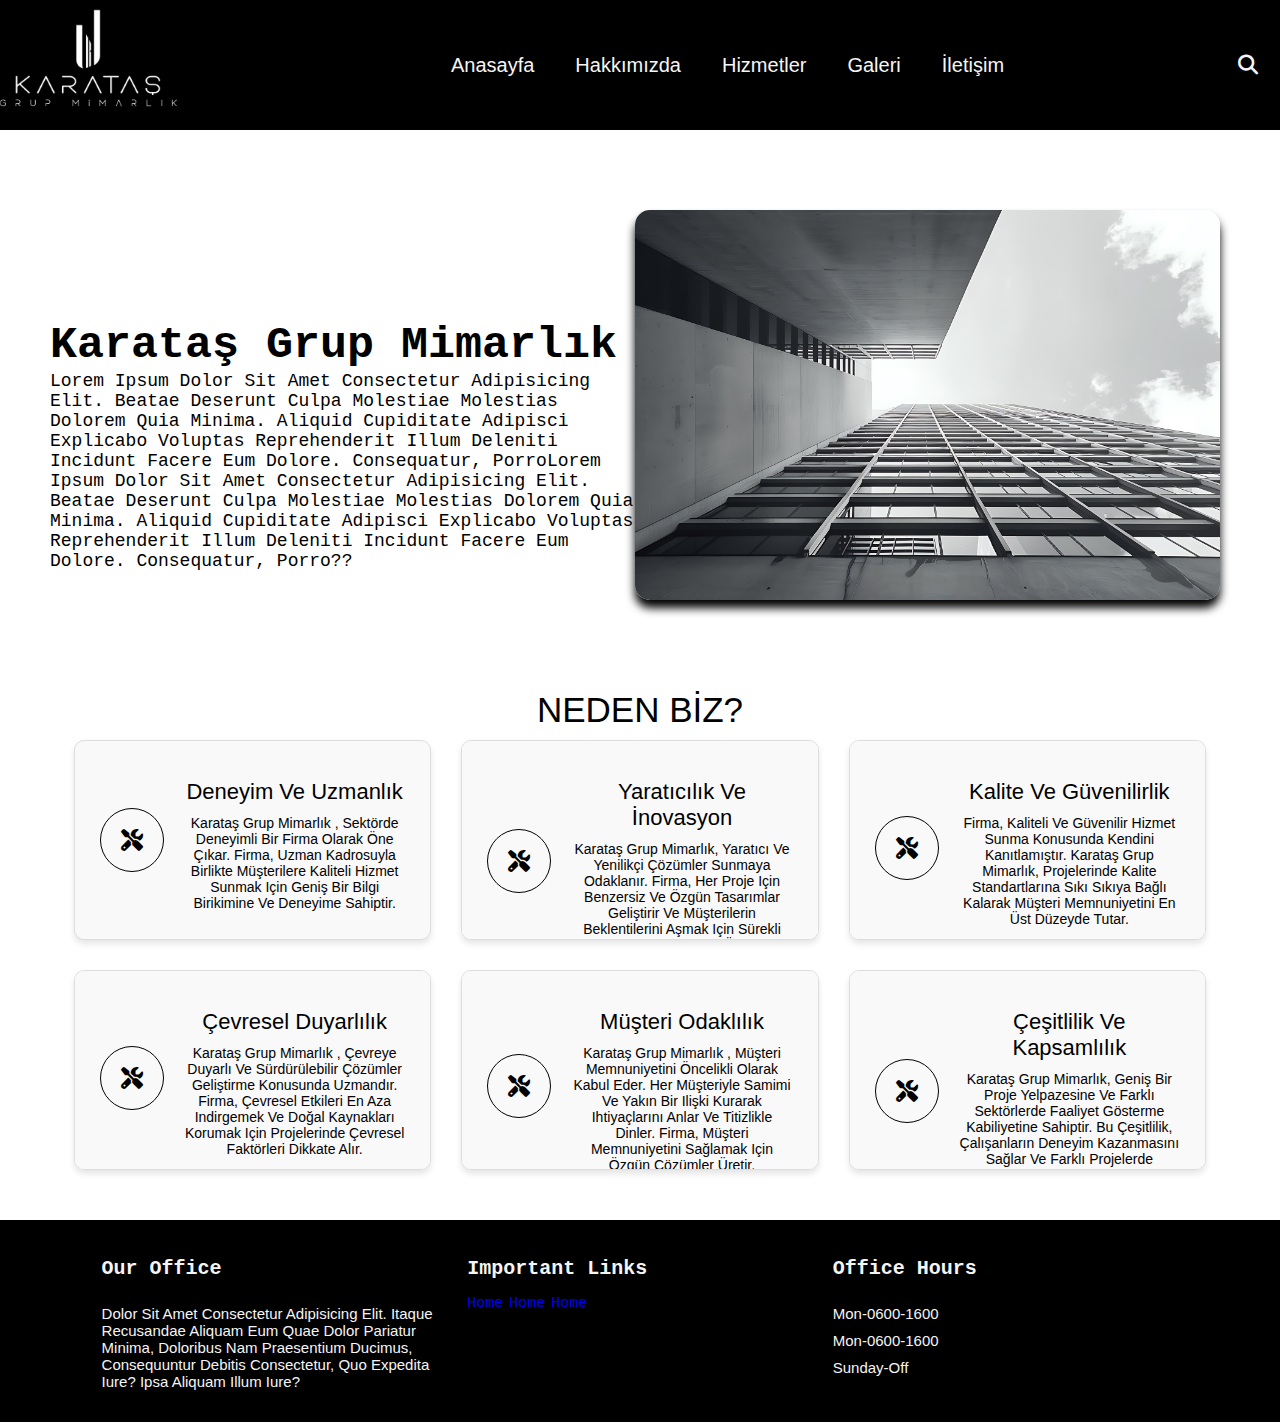
==== commit fb69fd29: "değişim" ====
--- a/index.html
+++ b/index.html
@@ -56,12 +56,14 @@
     <main>
         <div class="main-container">
             <div class="text-section">
-                <h1>Karataş Grup Mimarlık</h1>
-                <p>Lorem ipsum dolor sit amet consectetur adipisicing elit. Beatae deserunt culpa molestiae molestias dolorem quia minima. Aliquid cupiditate adipisci explicabo voluptas reprehenderit illum deleniti incidunt facere eum dolore. Consequatur, porro?</p>
-            </div>
-            <div class="image-section">
                 <img src="ai-generated-8752765_1920.jpg" alt="Building Image">
-            </div>
+                <div class="text-container">
+                    <h1>Karataş Grup Mimarlık</h1>
+                    <p>Lorem ipsum dolor sit amet consectetur adipisicing elit. Beatae deserunt culpa molestiae molestias dolorem quia minima. Aliquid cupiditate adipisci explicabo voluptas reprehenderit illum deleniti incidunt facere eum dolore. Consequatur, porroLorem ipsum dolor sit amet consectetur adipisicing elit. Beatae deserunt culpa molestiae molestias dolorem quia minima. Aliquid cupiditate adipisci explicabo voluptas reprehenderit illum deleniti incidunt facere eum dolore. Consequatur, porro??</p>
+                </div>
+                
+            </div>
+            
         </div>
     </main>
 
--- a/style.css
+++ b/style.css
@@ -31,20 +31,17 @@
 
 
 header {
-    position: fixed;
-    left: 0;
-    right: 0;
-    padding: 1.5rem 7%;
-    display: flex;
-    align-items: center;
-    justify-content: space-between;
     background-color: #000000; /* Örnek açık gri */
-    z-index: 2000;
     width: 100%;
     height: 130px;
     border: 2px solid black;
-    
-    
+    display: flex;
+    justify-content: space-between;
+    align-items: center;
+    padding: 10px 20px;
+    position: sticky;
+    top: 0;
+    z-index: 1000;
 }
 
 header .logo img {
@@ -140,7 +137,7 @@
     text-align: center;
     padding: 2rem 0;
     align-items: center;
-    margin-top: 130px;
+   
 }
 .service-heading h1{
     color:black;
@@ -165,16 +162,20 @@
     
 }
 .inner-services{
-    flex: 0 0 calc(33.33% - 1rem); /* İçeriklerin genişliklerini ayarlar ve 1rem boşluk bırakır */
-    padding: 1rem;
     box-sizing: border-box;
     width: 100%; /* Kartların genişliğini ayarlar */
-    background-color: whitesmoke; /* Kart arka plan rengi */
-    border-radius: 25px; /* Kart kenar yuvarlaklığı */
     overflow: hidden; /* İçeriklerin kartın sınırları içinde kalmasını sağlar */
-    box-shadow: 0 15px 24px rgba(0, 0, 0, 0.4); /* Kartın gölgesi */
     margin-bottom: 20px; 
-    border: 4px ;
+    background-color: #f9f9f9;
+    border: 1px solid #ddd;
+    border-radius: 10px;
+    padding: 20px;
+    box-shadow: 0px 4px 6px rgba(0, 0, 0, 0.1);
+    margin: 10px;
+    flex: 1 1 calc(33.333% - 40px); /* Kartların genişliğini ayarlamak için */
+    box-sizing: border-box; /* İç boşluk ve kenar boşluklarını kutu boyutuna dahil etmek için */
+    min-width: 250px; /* Kartların minimum genişliğini belirlemek için */
+    text-align: center;
 }
 .inner-services .services-images img {
     width: 100%;
@@ -234,18 +235,24 @@
     justify-content: center;
 }
 .main-inner{
-    flex: 0 0 calc(33% - 1rem);
-    padding: 2rem 1rem;
-    border: 4px ;
-    box-shadow: 0 8px 20px rgba(0, 0, 0, 0.4);
-    transition: transform 0.3s ease-in-out;
-    border-radius: 25px;
+    
+    transition: transform 0.3s ease-in-out; 
     width: 200px;
     height: 200px;
-    background-color: whitesmoke;
-   
-    
-}
+    overflow: auto;
+    background-color: #f9f9f9;
+    border: 1px solid #ddd;
+    border-radius: 10px;
+    padding: 20px;
+    box-shadow: 0px 4px 6px rgba(0, 0, 0, 0.1);
+    margin: 10px;
+    flex: 1 1 calc(33.333% - 40px); /* Kartların genişliğini ayarlamak için */
+    box-sizing: border-box; /* İç boşluk ve kenar boşluklarını kutu boyutuna dahil etmek için */
+    min-width: 250px; /* Kartların minimum genişliğini belirlemek için */
+    text-align: center;
+}
+
+
 .icon-text-main{
     display: flex;
     align-items: center;
@@ -320,21 +327,30 @@
 
 .container {
     display: flex;
-    justify-content: center;
-    gap: 2rem;
+    flex-wrap: wrap;
+    justify-content: center; /* Kartları yatayda ortalamak için */
+    padding: 20px;
+    max-width: 1200px; /* İsteğe bağlı olarak maksimum genişlik belirleyebilirsiniz */
+    margin: 0 auto;
     
 }
 
 .about-card {
-    max-width: 400px;
-    border: 4px ;
-    border-radius: 8px;
-    overflow: hidden;
-    box-shadow: 0 15px 24px rgba(0, 0, 0, 0.4);
+    flex: 1;
+    max-width: 400px;  
+    overflow: hidden;  
     transition: transform 0.3s ease-in-out;
-    margin-top: 150px;
-    background-color: whitesmoke;
-    border-radius: 25px;
+    margin-top: 300px;
+    background-color: #f9f9f9;
+    border: 1px solid #ddd;
+    border-radius: 10px;
+    padding: 20px;
+    box-shadow: 0px 4px 6px rgba(0, 0, 0, 0.1);
+    margin: 10px;
+    flex: 1 1 calc(5% - 40px); /* Kartların genişliğini ayarlamak için */
+    box-sizing: border-box; /* İç boşluk ve kenar boşluklarını kutu boyutuna dahil etmek için */
+    min-width: 250px; /* Kartların minimum genişliğini belirlemek için */
+    text-align: center;
 }
 
 .about-card:hover {
@@ -368,15 +384,20 @@
 
 .kurucu-card {
     max-width: 400px;
-    background-color: whitesmoke;
-    border: 4px ;
-    border-radius: 8px;
-    overflow: hidden;
-    box-shadow: 0 15px 24px rgba(0, 0, 0, 0.4);
+    overflow: hidden; 
     transition: transform 0.3s ease-in-out;
     margin-top: 25px;
     margin-bottom: 25px;
-    border-radius: 25px;
+    background-color: #f9f9f9;
+    border: 1px solid #ddd;
+    border-radius: 10px;
+    padding: 20px;
+    box-shadow: 0px 4px 6px rgba(0, 0, 0, 0.1);
+    margin: 10px;
+    flex: 1 1 calc(33.333% - 40px); /* Kartların genişliğini ayarlamak için */
+    box-sizing: border-box; /* İç boşluk ve kenar boşluklarını kutu boyutuna dahil etmek için */
+    min-width: 250px; /* Kartların minimum genişliğini belirlemek için */
+    text-align: center;
 }
 
 .kurucu-card:hover {
@@ -442,7 +463,7 @@
 
 .our-featured{
     padding: 2rem 7%;
-    padding-top: 130px;
+    
 }
 .feture-heading{
     text-align: center;
@@ -459,7 +480,7 @@
     font-family: 'Franklin Gothic Medium', 'Arial Narrow', Arial, sans-serif;
 }
 .feature-image p{
-    color: rgb(0, 90, 20);
+    color:black;
     font-size: 15px;
     font-family: Arial, Helvetica, sans-serif;
 }
@@ -470,16 +491,22 @@
 }
 .inner-featred{
     
-    flex: 0 0 calc(33.33% - 1rem); /* İçeriklerin genişliklerini ayarlar ve 1rem boşluk bırakır */
-    padding: 1rem;
+   
     box-sizing: border-box;
     width: 100%; /* Kartların genişliğini ayarlar */
-    background-color: whitesmoke; /* Kart arka plan rengi */
-    border-radius: 25px; /* Kart kenar yuvarlaklığı */
     overflow: hidden; /* İçeriklerin kartın sınırları içinde kalmasını sağlar */
-    box-shadow: 0 15px 24px rgba(0, 0, 0, 0.4); /* Kartın gölgesi */
-    margin-bottom: 20px; 
-    border: 4px ;
+    margin-bottom: 20px;  
+    background-color: #f9f9f9;
+    border: 1px solid #ddd;
+    border-radius: 10px;
+    padding: 20px;
+    box-shadow: 0px 4px 6px rgba(0, 0, 0, 0.1);
+    margin: 10px;
+    flex: 1 1 calc(33.333% - 40px); /* Kartların genişliğini ayarlamak için */
+    box-sizing: border-box; /* İç boşluk ve kenar boşluklarını kutu boyutuna dahil etmek için */
+    min-width: 250px; /* Kartların minimum genişliğini belirlemek için */
+    text-align: center;
+    
 }
 
 .feature-image img{
@@ -528,31 +555,41 @@
     display: flex;
     flex-direction: column; /* İçerikleri dikey yönde sırala */
     align-items: center; /* İçerikleri yatayda merkezle */
-    padding-top: 120px;
     margin-bottom: 30px;
     width: 100%;
 }
 
 
 
-.contact-info,
-.contact-form {
-    
+.contact-info{
     width: 500px;
-    padding: 20px;
-    border-radius: 15px;
-    box-shadow: 0 15px 24px rgba(0, 0, 0, 0.4); /* Gölgelendirme efekti */
-    height: auto;
-    border: 4px ;
-    
-}
-
-.contact-info {
-    background-color: white;
+    background-color: #f9f9f9;
+    border: 1px solid #ddd;
+    border-radius: 10px;
+    padding: 15px;
+    box-shadow: 0px 4px 6px rgba(0, 0, 0, 0.1);
+    flex: 1 1 calc(33.333% - 40px); /* Kartların genişliğini ayarlamak için */
+    box-sizing: border-box; /* İç boşluk ve kenar boşluklarını kutu boyutuna dahil etmek için */
+    min-width: 250px; /* Kartların minimum genişliğini belirlemek için */  
     float: right;
     margin-right: 10%;
-
-}
+    
+}
+.contact-form {   
+    width: 500px;   
+    background-color: #f9f9f9;
+    border: 1px solid #ddd;
+    border-radius: 10px;
+    padding: 20px;
+    box-shadow: 0px 4px 6px rgba(0, 0, 0, 0.1);
+    flex: 1 1 calc(33.333% - 40px); /* Kartların genişliğini ayarlamak için */
+    box-sizing: border-box; /* İç boşluk ve kenar boşluklarını kutu boyutuna dahil etmek için */
+    min-width: 250px; /* Kartların minimum genişliğini belirlemek için */
+    text-align: center;
+    
+}
+
+
 
 .contact-info h2 {
     margin-bottom: 10px;
@@ -571,6 +608,7 @@
 .contact-info ul {
     padding-left: 18px;
     display: flex; /* Liste öğelerini yan yana sırala */
+    
     
 }
 
@@ -679,43 +717,36 @@
 
 .text-section {
     flex: 1;
-    margin-top: 130px;
+    margin-top: 30px;
     margin-right: 10px;
 }
 
 .text-section h1 {
     font-size: 2.5em;
     margin: 0;
-}
-
-.text-section p {
-    margin-top: 20px;
-    font-size: 1.8em;
-}
-
-
-.image-section {
-    flex: 1;
-    margin-top: 130px;
-    
-}
-
-.image-section img {
-    width: 100%;
+   
+    
+}
+
+
+.text-section img {
+    width: 50%;
     height: auto;
     border-radius: 15px;
     box-shadow:0px 8px 10px #000000;
-}
-
-
-
-
-
-
-
-/* Genel stiller */
-
-@media (max-width:900px) {
+    float: right;
+}
+.text-container{
+    margin-top: 20px;
+    font-size: 1.8em;
+    padding-top: 10vh;
+}
+
+
+
+
+
+@media (max-width:1000px) {
     html{
         font-size: 55%;
     }
@@ -736,18 +767,7 @@
         margin-left: -10px;
         width: 130px;
     }
-    .home {
-        padding-top: 117px; /* Önerilen değerlerle değiştirebilirsiniz */
-        position: relative;
-        height: auto; /* Sabit yükseklik yerine otomatik yükseklik */
-    }
-    .slider {
-        width: 70%; /* Mobil cihazlar için genişliği ayarla */
-        border: 1px solid #000000; /* Sınır kalınlığını azalt */
-        box-shadow: 0 15px 30px rgba(0, 0, 0, 0.1); /* Gölgeyi azalt */
-        border-radius: 15px; /* Köşe yuvarlamasını azalt */
-    }
-   
+  
     nav{
         position: absolute;
         top: 100%;
@@ -766,12 +786,23 @@
         border: 3px solid  rgb(0, 90, 20);
     }
     .main-inner {
+        
+        padding: 2rem 1rem;
+        border: 4px ;
+        box-shadow: 0 8px 20px rgba(0, 0, 0, 0.4);
+        transition: transform 0.3s ease-in-out;
+        border-radius: 25px;
+        width: 300px;
+        height: 300px;
+        background-color: whitesmoke;
         display: grid;
         grid-template-columns: repeat(auto-fit, minmax(200px, 1fr));
         gap: 40px;
         padding: 5rem;
         border: 4px ;
-        height: 50%;
+       
+
+        
     }
     .inner-content-text p{
         color:  rgb(0, 90, 20);
@@ -784,39 +815,68 @@
         border: 2px solid  rgb(0, 90, 20);
 
     }
+    .our-services{
+        padding-top: 120px;
+    }
     .main-inner-services {
         grid-template-columns: repeat(1, 1fr); /* Ekran küçültüldüğünde 1 sütun oluştur */
     }
-    .main-inner {
-        flex: 1 1 100%; /* Küçük ekranlarda %50 genişlik */
-        max-width: 100%;
-    }
-
+   
     .container {
         display: flex;
-        flex-direction: column;
-        align-items: center;
-        padding-top: 140px;
+        flex-wrap: wrap;
+        justify-content: center; /* Kartları yatayda ortalamak için */
+        padding: 20px;
+        padding-top: 140px; /* Başlık veya üst boşluk için */
+        max-width: 1200px; /* İsteğe bağlı olarak maksimum genişlik belirleyebilirsiniz */
+        margin: 0 auto;
+       
     }
 
     .about-card {
-        width: 90%; /* Örnek genişlik ayarı */
+        width: 350px; /* Örnek genişlik ayarı */
+        height: 300px;
         margin-top: 10px;
         margin-bottom: 10px;
+        background-color: #f9f9f9;
+        border: 1px solid #ddd;
+        border-radius: 10px;
+        padding: 20px;
+        box-shadow: 0px 4px 6px rgba(0, 0, 0, 0.1);
+        margin: 10px;
+        flex: 1 1 calc(33.333% - 40px); /* Kartların genişliğini ayarlamak için */
+        box-sizing: border-box; /* İç boşluk ve kenar boşluklarını kutu boyutuna dahil etmek için */
+        min-width: 250px; /* Kartların minimum genişliğini belirlemek için */
+        text-align: center;
+        
+
     }
 
     .kurucu-card {
         width: 90%; /* Örnek genişlik ayarı */
         margin-top: 10px;
+        background-color: #f9f9f9;
+        border: 1px solid #ddd;
+        border-radius: 10px;
+        padding: 20px;
+        box-shadow: 0px 4px 6px rgba(0, 0, 0, 0.1);
+        margin: 10px;
+        flex: 1 1 calc(33.333% - 40px); /* Kartların genişliğini ayarlamak için */
+        box-sizing: border-box; /* İç boşluk ve kenar boşluklarını kutu boyutuna dahil etmek için */
+        min-width: 250px; /* Kartların minimum genişliğini belirlemek için */
+        text-align: center;
+        
         
     }
 
     .Kurucu {
-        display: flex;
-        flex-direction: column;
+        display: flex;        
         align-items: center;
         margin-top: 10px;
         margin-bottom: 20px;
+        grid-template-columns: 1fr 1fr;
+        margin-left: 3%;
+        margin-right: 3%;
     }
 
     .our-featured {
@@ -892,8 +952,245 @@
         
     }
     
-    
-
+    .main-container {
+        flex-direction: column;
+    }
+
+    .text-section {
+        order: 1;
+    }
+
+    .text-section img{
+        order: 2;
+    }
+
+
+    .text-section img {
+        width: 100%;
+        height: auto;
+        margin-bottom: 30px;
+        margin-left: px;
+        
+    }
+    .text-container{
+        display: block;
+        margin-left: 10px;
+    }
+    .text-container h1{
+        font-size: 30px;
+        
+    }
+
+}
+
+
+@media (max-width:800px) {
+    html{
+        font-size: 55%;
+    }
+
+    #menu-bar{
+        display: initial;
+    }
+    header {
+        position: fixed;
+        padding: 1rem;
+        left: 0;
+        right: 0;
+        padding: 1.5rem 7%; /* Bu kısmı değiştirelim */
+        height: auto; /* Sabit yükseklik yerine otomatik yükseklik */
+        
+    }
+    header .logo img {
+        margin-left: -10px;
+        width: 130px;
+    }
+    .home {
+        padding-top: 117px; /* Önerilen değerlerle değiştirebilirsiniz */
+        position: relative;
+        height: auto; /* Sabit yükseklik yerine otomatik yükseklik */
+    }
+    .slider {
+        width: 70%; /* Mobil cihazlar için genişliği ayarla */
+        border: 1px solid #000000; /* Sınır kalınlığını azalt */
+        box-shadow: 0 15px 30px rgba(0, 0, 0, 0.1); /* Gölgeyi azalt */
+        border-radius: 15px; /* Köşe yuvarlamasını azalt */
+    }
+   
+    nav{
+        position: absolute;
+        top: 100%;
+        background-color: #515354;
+        width: 30rem;
+        right: -3000px;
+        height: 100vh;
+    }
+    nav a{
+        display: block;
+        border-radius: 10px;
+        padding: 1rem;
+        margin: 1rem;
+        background-color: white;
+        color: #515354;
+        border: 3px solid  rgb(0, 90, 20);
+    }
+    .main-inner {
+        display: grid;
+        grid-template-columns: repeat(auto-fit, minmax(200px, 1fr));
+        gap: 40px;
+        padding: 5rem;
+        border: 4px ;
+        height: 50%;
+    }
+    .inner-content-text p{
+        color:  black;
+        font-size: 16px;
+        font-family: Arial, Helvetica, sans-serif;
+    }
+    .search-form{
+        width: 100%;
+        right: 0;
+        border: 2px solid  rgb(0, 90, 20);
+
+    }
+
+    .our-services{
+        padding-top: 120px;
+    }
+    .main-inner-services {
+        grid-template-columns: repeat(1, 1fr); /* Ekran küçültüldüğünde 1 sütun oluştur */
+    }
+   
+
+    .container {
+        display: flex;
+        flex-direction: column;
+        align-items: center;
+        padding-top: 140px;
+    }
+
+    .about-card {
+        width: 90%; /* Örnek genişlik ayarı */
+        margin-top: 10px;
+        margin-bottom: 10px;
+    }
+
+    .kurucu-card {
+        width: 90%; /* Örnek genişlik ayarı */
+        margin-top: 10px;
+        
+    }
+
+    .Kurucu {
+        display: flex;
+        flex-direction: column;
+        align-items: center;
+        margin-top: 10px;
+        margin-bottom: 20px;
+    }
+
+    .our-featured {
+        padding-top: 170px; /* Sayfanın üst kısmında 100 piksel boşluk bırak */
+        
+        display: flex;
+        flex-direction: column;
+        align-items: center;
+    }
+
+    .main-feautred {
+        display: flex;
+        flex-direction: column;
+        
+    }
+
+    .inner-featred {
+        flex: 0 0 1;
+        width: 380px;                
+    }
+
+
+    .contact-form,
+    .contact-info{
+        margin: 0;
+        float: none;
+        width: 80%;
+        margin-left: 10%;
+        
+    }
+    .contact-form {
+        background-color: #f0f0f0;
+        
+    }
+    
+    .contact-info {
+        background-color: #f9f9f9;
+        margin-bottom: 20px; 
+    }
+
+    .close-btn{
+        position: absolute;
+        top: 50px;
+        right: 10px;
+        color: #000000;
+        font-size: 24px;
+        cursor: pointer;
+        z-index: 10000;
+        visibility: hidden;
+    
+    }
+    
+    .inner-featred.fullscreen .feature-image img {
+        position: fixed;
+        top: 0;
+        left: 0;
+        width: 100%;
+        height: 100vh;
+        object-fit: contain;
+        z-index: 9999;
+    }
+    
+
+    .inner-featred.fullscreen .feature-image .close-btn {
+        position: fixed;
+        top: 300px;
+        right: 10px;
+        color: #ff0000;
+        font-size: 24px;
+        cursor: pointer;
+        z-index: 10000;
+        visibility: visible;
+        
+    }
+    
+    .main-container {
+        flex-direction: column;
+    }
+
+    .text-section {
+        order: 1;
+        padding-top: 80px;
+    }
+
+    .text-section img{
+        order: 2;
+    }
+
+
+    .text-section img {
+        width: 100%;
+        height: auto;
+        margin-bottom: 30px;
+        margin-left: 5px;
+        
+    }
+    .text-container{
+        display: block;
+        margin-left: 10px;
+    }
+    .text-container h1{
+        font-size: 30px;
+        
+    }
 
 
 }
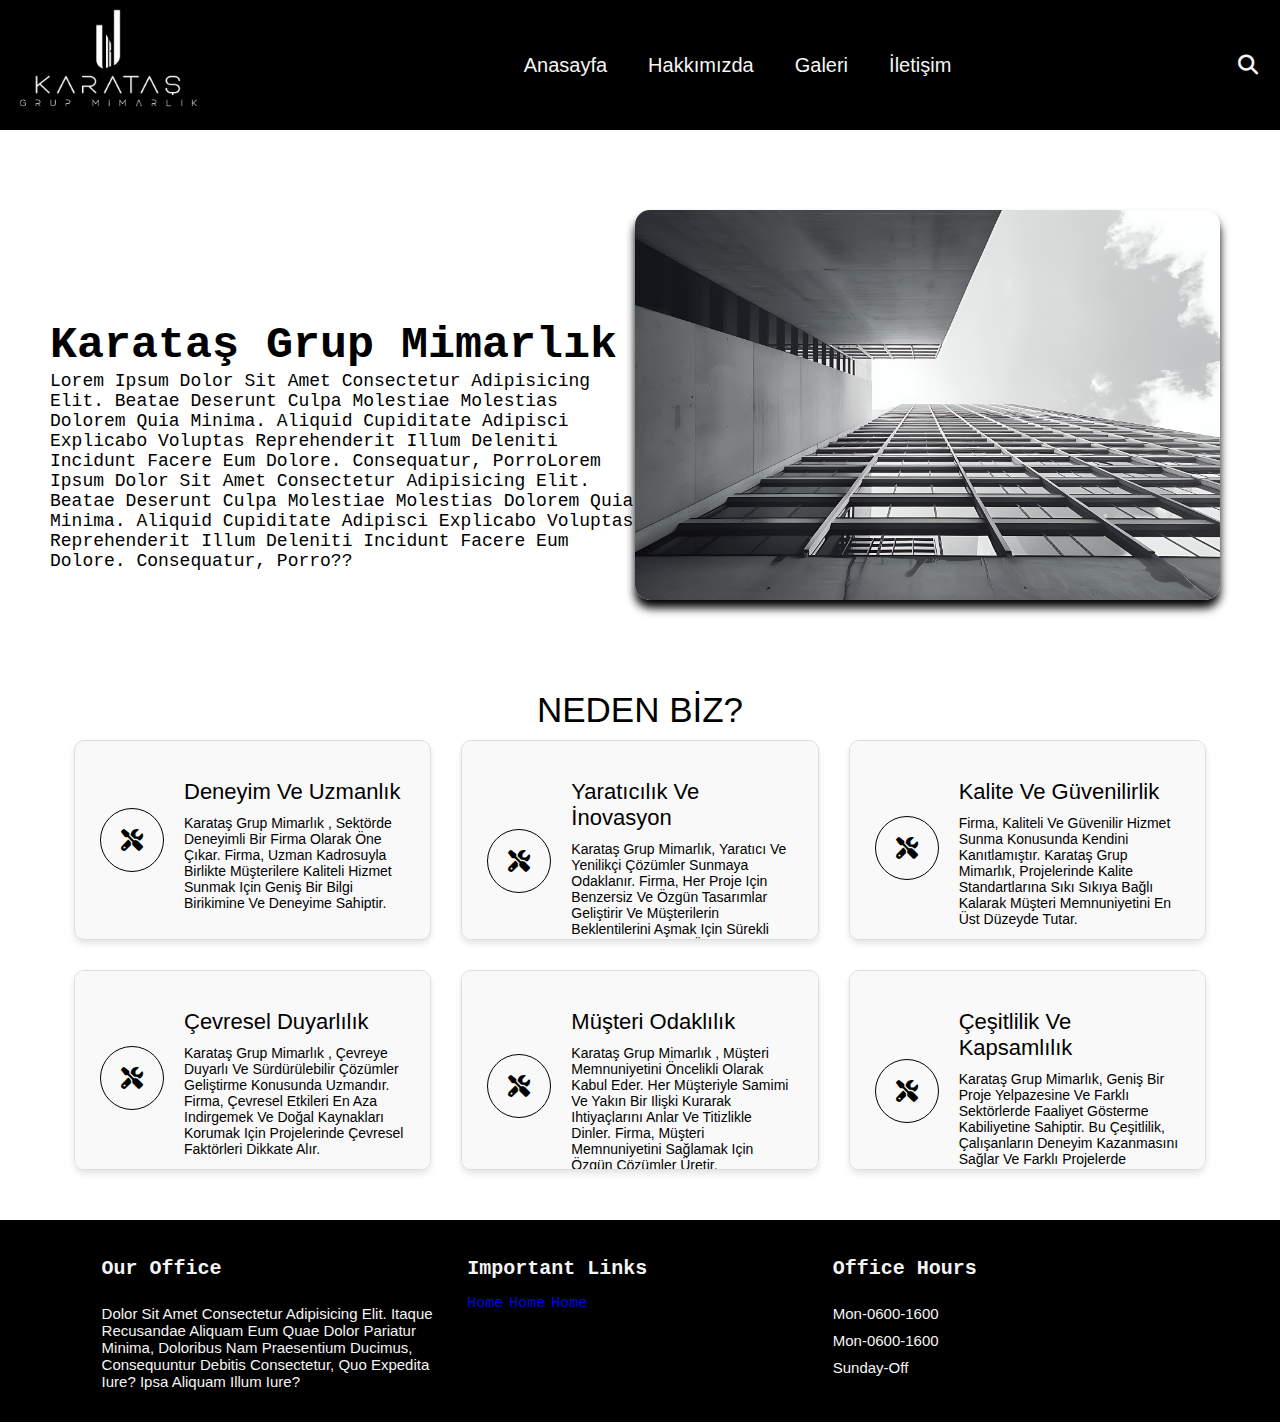
==== commit 0ff9e94b: "güncel" ====
--- a/index.html
+++ b/index.html
@@ -11,9 +11,7 @@
     <link rel="stylesheet" href="https://cdn.jsdelivr.net/npm/swiper@11/swiper-bundle.min.css" />
 
     <title>Karataş Mimarlık</title>
-    <style>
-        
-    </style>
+   
 <body>
 
     <section>
@@ -30,7 +28,6 @@
 
                 <a href="index.html">Anasayfa</a>
                 <a href="hakkımızda.html">Hakkımızda</a>
-                <a href="Hizmetler.html">Hizmetler</a>
                 <a href="galeri.html">Galeri</a>
                 <a href="İletişim.html">İletişim</a>
                
@@ -69,7 +66,6 @@
 
 
 
-
 <div class="why-us">
     <div class="why-us-heading">
         <h1>NEDEN BİZ?</h1>
--- a/style.css
+++ b/style.css
@@ -45,7 +45,7 @@
 }
 
 header .logo img {
-    margin-left: -50px;
+    margin-left: -30px;
     width: 240px;
     border-radius: 50%;
 }
@@ -129,78 +129,6 @@
 }
 
 
-.our-services{
-    padding: 2rem 7%;
-}
-
-.service-heading{
-    text-align: center;
-    padding: 2rem 0;
-    align-items: center;
-   
-}
-.service-heading h1{
-    color:black;
-    font-size: 30px;
-    font-weight: 300;
-    font-family: 'Franklin Gothic Medium', 'Arial Narrow', Arial, sans-serif;   
-
-}
-
-.service-heading .hr{
-    width: 15%;    
-    background-color: black;
-    height: 2px;
-    margin: 0 auto;
-    margin-top: 0.5rem;
-}
-
-.main-inner-services{
-    display: grid;
-    grid-template-columns: repeat(3, 1fr); /* Ekran genişliğine göre 3 sütun oluştur */
-    grid-gap: 1rem;
-    
-}
-.inner-services{
-    box-sizing: border-box;
-    width: 100%; /* Kartların genişliğini ayarlar */
-    overflow: hidden; /* İçeriklerin kartın sınırları içinde kalmasını sağlar */
-    margin-bottom: 20px; 
-    background-color: #f9f9f9;
-    border: 1px solid #ddd;
-    border-radius: 10px;
-    padding: 20px;
-    box-shadow: 0px 4px 6px rgba(0, 0, 0, 0.1);
-    margin: 10px;
-    flex: 1 1 calc(33.333% - 40px); /* Kartların genişliğini ayarlamak için */
-    box-sizing: border-box; /* İç boşluk ve kenar boşluklarını kutu boyutuna dahil etmek için */
-    min-width: 250px; /* Kartların minimum genişliğini belirlemek için */
-    text-align: center;
-}
-.inner-services .services-images img {
-    width: 100%;
-    
-
-}
-
-.service-inner-content{
-    padding: 2rem 0;
-    padding: 20px;
-}
-.service-inner-content h2{
-    color: black;
-    margin: 1rem 0;
-    font-size: 2rem;
-    font-weight: 300;
-    font-family: 'Franklin Gothic Medium', 'Arial Narrow', Arial, sans-serif;
-}
-.service-inner-content  p{
-    color: black;
-    margin: 1rem 0;
-    font-size: 1.5rem;
-    font-weight: 200;
-    font-family: Arial, Helvetica, sans-serif;
-}
 .why-us{
     
     background-color: white;
@@ -249,7 +177,7 @@
     flex: 1 1 calc(33.333% - 40px); /* Kartların genişliğini ayarlamak için */
     box-sizing: border-box; /* İç boşluk ve kenar boşluklarını kutu boyutuna dahil etmek için */
     min-width: 250px; /* Kartların minimum genişliğini belirlemek için */
-    text-align: center;
+   
 }
 
 
@@ -325,57 +253,6 @@
     
 }
 
-.container {
-    display: flex;
-    flex-wrap: wrap;
-    justify-content: center; /* Kartları yatayda ortalamak için */
-    padding: 20px;
-    max-width: 1200px; /* İsteğe bağlı olarak maksimum genişlik belirleyebilirsiniz */
-    margin: 0 auto;
-    
-}
-
-.about-card {
-    flex: 1;
-    max-width: 400px;  
-    overflow: hidden;  
-    transition: transform 0.3s ease-in-out;
-    margin-top: 300px;
-    background-color: #f9f9f9;
-    border: 1px solid #ddd;
-    border-radius: 10px;
-    padding: 20px;
-    box-shadow: 0px 4px 6px rgba(0, 0, 0, 0.1);
-    margin: 10px;
-    flex: 1 1 calc(5% - 40px); /* Kartların genişliğini ayarlamak için */
-    box-sizing: border-box; /* İç boşluk ve kenar boşluklarını kutu boyutuna dahil etmek için */
-    min-width: 250px; /* Kartların minimum genişliğini belirlemek için */
-    text-align: center;
-}
-
-.about-card:hover {
-    transform: translateY(-5px);
-}
-
-.about-card img {
-    width: 100%;
-    height: auto;
-}
-
-.content {
-    padding: 1rem;
-}
-.content p{
-    font-size: 15px;
-    color: black;
-    font-family: Arial, Helvetica, sans-serif;
-}
-.content h2 {
-    color: black;
-    font-size: 22px;
-    font-family: 'Franklin Gothic Medium', 'Arial Narrow', Arial, sans-serif;
-}
-
 .Kurucu {
     display: flex;
     justify-content: center;
@@ -383,7 +260,8 @@
 }
 
 .kurucu-card {
-    max-width: 400px;
+    max-width: 500px;
+    height: auto;
     overflow: hidden; 
     transition: transform 0.3s ease-in-out;
     margin-top: 25px;
@@ -394,13 +272,13 @@
     padding: 20px;
     box-shadow: 0px 4px 6px rgba(0, 0, 0, 0.1);
     margin: 10px;
-    flex: 1 1 calc(33.333% - 40px); /* Kartların genişliğini ayarlamak için */
-    box-sizing: border-box; /* İç boşluk ve kenar boşluklarını kutu boyutuna dahil etmek için */
-    min-width: 250px; /* Kartların minimum genişliğini belirlemek için */
-    text-align: center;
-}
-
-.kurucu-card:hover {
+    flex: 1 1 calc(33.333% - 40px); 
+    box-sizing: border-box; 
+    min-width: 250px; 
+   
+} 
+
+ .kurucu-card:hover {
     transform: translateY(-5px);
 }
 
@@ -461,92 +339,7 @@
     transform: scale(1.1); /* Hover etkisi */
 }
 
-.our-featured{
-    padding: 2rem 7%;
-    
-}
-.feture-heading{
-    text-align: center;
-    padding: 2rem 0;
-}
-.feture-heading h1{
-    font-size: 35px;
-    font-weight: 500;
-    color: black;
-    font-family: 'Franklin Gothic Medium', 'Arial Narrow', Arial, sans-serif;
-}
-.feture-heading h1 span{
-    color: black;
-    font-family: 'Franklin Gothic Medium', 'Arial Narrow', Arial, sans-serif;
-}
-.feature-image p{
-    color:black;
-    font-size: 15px;
-    font-family: Arial, Helvetica, sans-serif;
-}
-.main-feautred{
-    display: grid;
-    grid-template-columns: repeat(3, 1fr); /* Ekran genişliğine göre 3 sütun oluştur */
-    grid-gap: 1rem;
-}
-.inner-featred{
-    
-   
-    box-sizing: border-box;
-    width: 100%; /* Kartların genişliğini ayarlar */
-    overflow: hidden; /* İçeriklerin kartın sınırları içinde kalmasını sağlar */
-    margin-bottom: 20px;  
-    background-color: #f9f9f9;
-    border: 1px solid #ddd;
-    border-radius: 10px;
-    padding: 20px;
-    box-shadow: 0px 4px 6px rgba(0, 0, 0, 0.1);
-    margin: 10px;
-    flex: 1 1 calc(33.333% - 40px); /* Kartların genişliğini ayarlamak için */
-    box-sizing: border-box; /* İç boşluk ve kenar boşluklarını kutu boyutuna dahil etmek için */
-    min-width: 250px; /* Kartların minimum genişliğini belirlemek için */
-    text-align: center;
-    
-}
-
-.feature-image img{
-    width: 100%;
-    
-}
-
-.close-btn{
-    position: absolute;
-    top: 10px;
-    right: 10px;
-    color: #000000;
-    font-size: 24px;
-    cursor: pointer;
-    z-index: 10000;
-    visibility: hidden;
-
-}
-
-.inner-featred.fullscreen .feature-image img {
-    position: fixed;
-    top: 0;
-    left: 0;
-    width: 100vw;
-    height: 100vh;
-    object-fit: contain;
-    z-index: 9999;
-}
-
-.inner-featred.fullscreen .feature-image .close-btn {
-    position: fixed;
-    top: 0px;
-    right: 170px;
-    color: #ff0000;
-    font-size: 24px;
-    cursor: pointer;
-    z-index: 10000;
-    visibility: visible;
-    
-}
+
 .iletisim-container{
     background-color: whitesmoke;
     padding-bottom: 20px;
@@ -585,7 +378,7 @@
     flex: 1 1 calc(33.333% - 40px); /* Kartların genişliğini ayarlamak için */
     box-sizing: border-box; /* İç boşluk ve kenar boşluklarını kutu boyutuna dahil etmek için */
     min-width: 250px; /* Kartların minimum genişliğini belirlemek için */
-    text-align: center;
+    
     
 }
 
@@ -742,11 +535,231 @@
     padding-top: 10vh;
 }
 
-
-
-
-
-@media (max-width:1000px) {
+.main-hak2 {
+    display: flex;
+    flex-direction: row;
+    width: 100%;
+    height: 100vh;
+}
+
+.images img {
+    margin-top: 35px;
+    margin-left: 20px;
+    width: 800px;
+    height: auto;
+    object-fit: cover;
+    border-radius: 25px;
+    box-shadow: 2px 4px 8px #000000;
+}
+
+.text-hak2 {
+    flex: 1;
+    padding: 50px;
+    background-color: white;
+    display: flex;
+    flex-direction: column;
+    justify-content: center;
+    margin-left: 5px;
+   
+}
+
+
+.text-hak2 h1 {
+    font-size: 3.5em;
+    margin-bottom: 20px;
+    color: #004d40;
+    text-align: left;
+    position: relative;
+    
+}
+
+.text-hak2 h1::before {
+    content: "";
+    display: block;
+    width: 50px;
+    height: 4px;
+    background-color: #004d40;
+    position: absolute;
+    top: -20px;
+    left: 0;
+}
+
+.text-hak2 p{
+    font-size: 1.9em;
+    line-height: 1.5;
+    color: #333;
+    margin-bottom: 20px;
+    text-align: left;
+}
+
+.main-hak1 {
+    position: relative;
+    text-align: center;
+    color: white;
+}
+
+.main-hak1 img {
+    width: 100%;
+    height: auto;
+}
+
+.overlay {
+    position: absolute;
+    top: 50%;
+    left: 50%;
+    transform: translate(-50%, -50%);
+}
+
+.overlay h1, h2 {
+    margin: 0;
+    padding: 0;
+}
+
+.overlay h1 {
+    font-size: 7em;
+}
+
+.overlay h2 {
+    font-size: 6em;
+}
+
+.overlay p {
+    margin-top: 20px;
+    font-size: 2em;
+    max-width: 500%;
+    margin-left: auto;
+    margin-right: auto;
+}
+
+.container-kurucu {
+    display: grid;
+    grid-template-columns: repeat(2, 1fr);
+    grid-template-rows: auto auto;
+    grid-gap: 0;
+}
+
+.table-image {
+    width: 100%;
+    height: 100%;
+    object-fit: cover;
+}
+
+.text-contentkur {
+    display: flex;
+    align-items: center;
+    justify-content: center;
+    padding: 40px;
+    text-align: center;
+    grid-column: 2 / 3;
+    grid-row: 1 / 2;
+    background-color: #f8f8f8;
+}
+
+.text-contentkur h1 {
+    margin: 0;
+    font-size: 2em;
+}
+
+.text-contentkur p {
+    margin-top: 20px;
+    font-size: 1em;
+    color: #555;
+}
+
+.safety {
+    grid-column: 1 / 2;
+    grid-row: 2 / 3;
+    padding: 20px;
+    text-align: center;
+    background-color: #f8f8f8;
+    display: flex;
+    align-items: center;
+    justify-content: center;
+    font-size: 2em;
+    font-weight: bold;
+}
+
+.table-image {
+    grid-column: 1 / 2;
+    grid-row: 1 / 2;
+    display: flex;
+    align-items: center;
+    justify-content: center;
+}
+
+.ski-image {
+   
+    display: flex;
+    align-items: center;
+    justify-content: center;
+}
+
+.main-creative{
+    padding: 6rem 7%;
+    background-color: #efbb20;
+}
+
+.main-creative h1{
+    color: #000000;
+    font-size: 30px;
+    text-align: center;
+    padding-bottom: 1rem;
+}
+
+.main-inner-creative{
+    display: flex;
+    justify-content: center;
+    align-items: center;
+    flex-wrap: wrap;
+    gap: 20px;
+    padding-top: 2rem;
+    
+}
+
+.inner-creative{
+    flex: 1 1 400px;
+    
+}
+
+.inner-creative img{
+    width: 100%;
+    height: 300px;
+    object-fit: cover;
+    border-radius: 5px;
+}
+
+.inner-creative img:hover{
+    border-radius: 25px;
+    transform: scale(1.2) rotate(-15deg);
+}
+
+
+
+
+
+
+
+
+
+
+
+
+
+
+
+
+
+
+
+
+
+
+
+
+
+
+
+@media (max-width:1200px) {
     html{
         font-size: 55%;
     }
@@ -815,12 +828,7 @@
         border: 2px solid  rgb(0, 90, 20);
 
     }
-    .our-services{
-        padding-top: 120px;
-    }
-    .main-inner-services {
-        grid-template-columns: repeat(1, 1fr); /* Ekran küçültüldüğünde 1 sütun oluştur */
-    }
+   
    
     .container {
         display: flex;
@@ -833,23 +841,123 @@
        
     }
 
-    .about-card {
-        width: 350px; /* Örnek genişlik ayarı */
-        height: 300px;
-        margin-top: 10px;
-        margin-bottom: 10px;
+
+    .contact-form,
+    .contact-info{
+        margin: 0;
+        float: none;
+        width: 80%;
+        margin-left: 10%;
+        
+    }
+    .contact-form {
+        background-color: #f0f0f0;
+        
+    }
+    
+    .contact-info {
         background-color: #f9f9f9;
-        border: 1px solid #ddd;
-        border-radius: 10px;
-        padding: 20px;
-        box-shadow: 0px 4px 6px rgba(0, 0, 0, 0.1);
-        margin: 10px;
-        flex: 1 1 calc(33.333% - 40px); /* Kartların genişliğini ayarlamak için */
-        box-sizing: border-box; /* İç boşluk ve kenar boşluklarını kutu boyutuna dahil etmek için */
-        min-width: 250px; /* Kartların minimum genişliğini belirlemek için */
-        text-align: center;
-        
-
+        margin-bottom: 20px; 
+    }
+
+    .close-btn{
+        position: absolute;
+        top: 50px;
+        right: 10px;
+        color: #000000;
+        font-size: 24px;
+        cursor: pointer;
+        z-index: 10000;
+        visibility: hidden;
+    
+    }
+    
+    .inner-featred.fullscreen .feature-image img {
+        position: fixed;
+        top: 0;
+        left: 0;
+        width: 100%;
+        height: 100vh;
+        object-fit: contain;
+        z-index: 9999;
+    }
+    
+
+    .inner-featred.fullscreen .feature-image .close-btn {
+        position: fixed;
+        top: 300px;
+        right: 10px;
+        color: #ff0000;
+        font-size: 24px;
+        cursor: pointer;
+        z-index: 10000;
+        visibility: visible;
+        
+    }
+    
+    .main-container {
+        flex-direction: column;
+    }
+
+    .text-section {
+        order: 1;
+    }
+
+    .text-section img{
+        order: 2;
+    }
+
+
+    .text-section img {
+        width: 100%;
+        height: auto;
+        margin-bottom: 30px;
+        margin-left: px;
+        
+    }
+    .text-container{
+        display: block;
+        margin-left: 10px;
+    }
+    .text-container h1{
+        font-size: 30px;
+        
+    }
+
+    .main-hak1  {
+        margin-top: 115px;
+    }
+    .overlay h1 {
+        font-size: 14px;
+    }
+    .overlay h2 {
+        font-size: 11px;
+    }
+    .overlay p {
+        font-size: 8px;
+    }
+
+    .main-hak2 {
+        flex-direction: column;
+        height: auto; /* Allow the container to adjust its height automatically */
+    }
+
+    .image img {
+        width: 90%;
+        height: auto;
+    }
+
+    .text-hak2 {
+        padding: 20px; /* Adjust padding for smaller screens */
+        margin-top: 20px;
+    }
+
+    .text-hak2 h1 {
+        font-size: 2.5em; /* Adjust font size for smaller screens */
+    }
+
+    .text-hak2 p {
+        font-size: 1.5em; /* Adjust font size for smaller screens */
     }
 
     .kurucu-card {
@@ -864,7 +972,7 @@
         flex: 1 1 calc(33.333% - 40px); /* Kartların genişliğini ayarlamak için */
         box-sizing: border-box; /* İç boşluk ve kenar boşluklarını kutu boyutuna dahil etmek için */
         min-width: 250px; /* Kartların minimum genişliğini belirlemek için */
-        text-align: center;
+      
         
         
     }
@@ -878,25 +986,80 @@
         margin-left: 3%;
         margin-right: 3%;
     }
-
-    .our-featured {
-        padding-top: 170px; /* Sayfanın üst kısmında 100 piksel boşluk bırak */
-        
-        display: flex;
-        flex-direction: column;
-        align-items: center;
-    }
-
-    .main-feautred {
-        display: flex;
-        flex-direction: column;
-        
-    }
-
-    .inner-featred {
-        flex: 0 0 1;
-        width: 380px;                
-    }
+    
+}
+
+
+@media (max-width:800px) {
+    html{
+        font-size: 55%;
+    }
+
+    #menu-bar{
+        display: initial;
+    }
+    header {
+        position: fixed;
+        padding: 1rem;
+        left: 0;
+        right: 0;
+        padding: 1.5rem 7%; /* Bu kısmı değiştirelim */
+        height: auto; /* Sabit yükseklik yerine otomatik yükseklik */
+        
+    }
+    header .logo img {
+        margin-left: -10px;
+        width: 130px;
+    }
+    .home {
+        padding-top: 117px; /* Önerilen değerlerle değiştirebilirsiniz */
+        position: relative;
+        height: auto; /* Sabit yükseklik yerine otomatik yükseklik */
+    }
+    .slider {
+        width: 70%; /* Mobil cihazlar için genişliği ayarla */
+        border: 1px solid #000000; /* Sınır kalınlığını azalt */
+        box-shadow: 0 15px 30px rgba(0, 0, 0, 0.1); /* Gölgeyi azalt */
+        border-radius: 15px; /* Köşe yuvarlamasını azalt */
+    }
+   
+    nav{
+        position: absolute;
+        top: 100%;
+        background-color: #515354;
+        width: 30rem;
+        right: -3000px;
+        height: 100vh;
+    }
+    nav a{
+        display: block;
+        border-radius: 10px;
+        padding: 1rem;
+        margin: 1rem;
+        background-color: white;
+        color: #515354;
+        border: 3px solid  rgb(0, 90, 20);
+    }
+    .main-inner {
+        display: grid;
+        grid-template-columns: repeat(auto-fit, minmax(200px, 1fr));
+        gap: 40px;
+        padding: 5rem;
+        border: 4px ;
+        height: 50%;
+    }
+    .inner-content-text p{
+        color:  black;
+        font-size: 16px;
+        font-family: Arial, Helvetica, sans-serif;
+    }
+    .search-form{
+        width: 100%;
+        right: 0;
+        border: 2px solid  rgb(0, 90, 20);
+
+    }
+
 
 
     .contact-form,
@@ -958,6 +1121,7 @@
 
     .text-section {
         order: 1;
+        padding-top: 80px;
     }
 
     .text-section img{
@@ -969,7 +1133,7 @@
         width: 100%;
         height: auto;
         margin-bottom: 30px;
-        margin-left: px;
+        margin-left: 5px;
         
     }
     .text-container{
@@ -980,99 +1144,46 @@
         font-size: 30px;
         
     }
-
-}
-
-
-@media (max-width:800px) {
-    html{
-        font-size: 55%;
-    }
-
-    #menu-bar{
-        display: initial;
-    }
-    header {
-        position: fixed;
-        padding: 1rem;
-        left: 0;
-        right: 0;
-        padding: 1.5rem 7%; /* Bu kısmı değiştirelim */
-        height: auto; /* Sabit yükseklik yerine otomatik yükseklik */
-        
-    }
-    header .logo img {
-        margin-left: -10px;
-        width: 130px;
-    }
-    .home {
-        padding-top: 117px; /* Önerilen değerlerle değiştirebilirsiniz */
-        position: relative;
-        height: auto; /* Sabit yükseklik yerine otomatik yükseklik */
-    }
-    .slider {
-        width: 70%; /* Mobil cihazlar için genişliği ayarla */
-        border: 1px solid #000000; /* Sınır kalınlığını azalt */
-        box-shadow: 0 15px 30px rgba(0, 0, 0, 0.1); /* Gölgeyi azalt */
-        border-radius: 15px; /* Köşe yuvarlamasını azalt */
-    }
-   
-    nav{
-        position: absolute;
-        top: 100%;
-        background-color: #515354;
-        width: 30rem;
-        right: -3000px;
-        height: 100vh;
-    }
-    nav a{
-        display: block;
-        border-radius: 10px;
-        padding: 1rem;
-        margin: 1rem;
-        background-color: white;
-        color: #515354;
-        border: 3px solid  rgb(0, 90, 20);
-    }
-    .main-inner {
-        display: grid;
-        grid-template-columns: repeat(auto-fit, minmax(200px, 1fr));
-        gap: 40px;
-        padding: 5rem;
-        border: 4px ;
-        height: 50%;
-    }
-    .inner-content-text p{
-        color:  black;
-        font-size: 16px;
-        font-family: Arial, Helvetica, sans-serif;
-    }
-    .search-form{
-        width: 100%;
-        right: 0;
-        border: 2px solid  rgb(0, 90, 20);
-
-    }
-
-    .our-services{
-        padding-top: 120px;
-    }
-    .main-inner-services {
-        grid-template-columns: repeat(1, 1fr); /* Ekran küçültüldüğünde 1 sütun oluştur */
-    }
-   
-
-    .container {
-        display: flex;
+    
+    .main-hak1  {
+        margin-top: 115px;
+       
+    }
+    .overlay h1 {
+        font-size: 14px;
+    }
+    .overlay h2 {
+        font-size: 11px;
+       
+    }
+    .overlay p {
+        
+        font-size: 8px;
+        max-width: 100%; 
+    }
+
+    .main-hak2 {
         flex-direction: column;
-        align-items: center;
-        padding-top: 140px;
-    }
-
-    .about-card {
-        width: 90%; /* Örnek genişlik ayarı */
-        margin-top: 10px;
-        margin-bottom: 10px;
+        height: auto; 
+    }
+
+    .main-hak2 img {
+        width: 80%;
+        height: auto;
+            
+    }
+
+    .text-hak2 {
+        padding: 20px; 
+        margin-top: 20px;
+    }
+
+    .text-hak2 h1 {
+        font-size: 2.5em; 
+    }
+
+    .text-hak2 p {
+        font-size: 1.5em; 
     }
 
     .kurucu-card {
@@ -1088,110 +1199,39 @@
         margin-top: 10px;
         margin-bottom: 20px;
     }
-
-    .our-featured {
-        padding-top: 170px; /* Sayfanın üst kısmında 100 piksel boşluk bırak */
-        
-        display: flex;
+   
+
+    .main-creative{
+        padding: 4rem 5%;        
+        margin-top: 115px;
+    }
+
+    .main-creative h1{
+        font-size: 28px;
+        padding-bottom: 0.5rem;
+    }
+
+    .main-inner-creative{
         flex-direction: column;
-        align-items: center;
-    }
-
-    .main-feautred {
-        display: flex;
-        flex-direction: column;
-        
-    }
-
-    .inner-featred {
-        flex: 0 0 1;
-        width: 380px;                
-    }
-
-
-    .contact-form,
-    .contact-info{
-        margin: 0;
-        float: none;
-        width: 80%;
-        margin-left: 10%;
-        
-    }
-    .contact-form {
-        background-color: #f0f0f0;
-        
-    }
-    
-    .contact-info {
-        background-color: #f9f9f9;
-        margin-bottom: 20px; 
-    }
-
-    .close-btn{
-        position: absolute;
-        top: 50px;
-        right: 10px;
-        color: #000000;
-        font-size: 24px;
-        cursor: pointer;
-        z-index: 10000;
-        visibility: hidden;
-    
-    }
-    
-    .inner-featred.fullscreen .feature-image img {
-        position: fixed;
-        top: 0;
-        left: 0;
+        gap: 10px;
+        padding-top: 5rem;
+    }
+
+    .inner-creative{
+        flex: 1 1 auto;
+    }
+
+    .inner-creative img{
         width: 100%;
-        height: 100vh;
-        object-fit: contain;
-        z-index: 9999;
-    }
-    
-
-    .inner-featred.fullscreen .feature-image .close-btn {
-        position: fixed;
-        top: 300px;
-        right: 10px;
-        color: #ff0000;
-        font-size: 24px;
-        cursor: pointer;
-        z-index: 10000;
-        visibility: visible;
-        
-    }
-    
-    .main-container {
-        flex-direction: column;
-    }
-
-    .text-section {
-        order: 1;
-        padding-top: 80px;
-    }
-
-    .text-section img{
-        order: 2;
-    }
-
-
-    .text-section img {
-        width: 100%;
-        height: auto;
-        margin-bottom: 30px;
-        margin-left: 5px;
-        
-    }
-    .text-container{
-        display: block;
-        margin-left: 10px;
-    }
-    .text-container h1{
-        font-size: 30px;
-        
-    }
-
+        box-shadow: 0px 4px 8px #000000;
+        
+    }
+
+    .inner-creative img:hover{
+        border-radius: 25px;
+        transform: scale(1) rotate(-10deg);
+        
+    }
 
 }
   
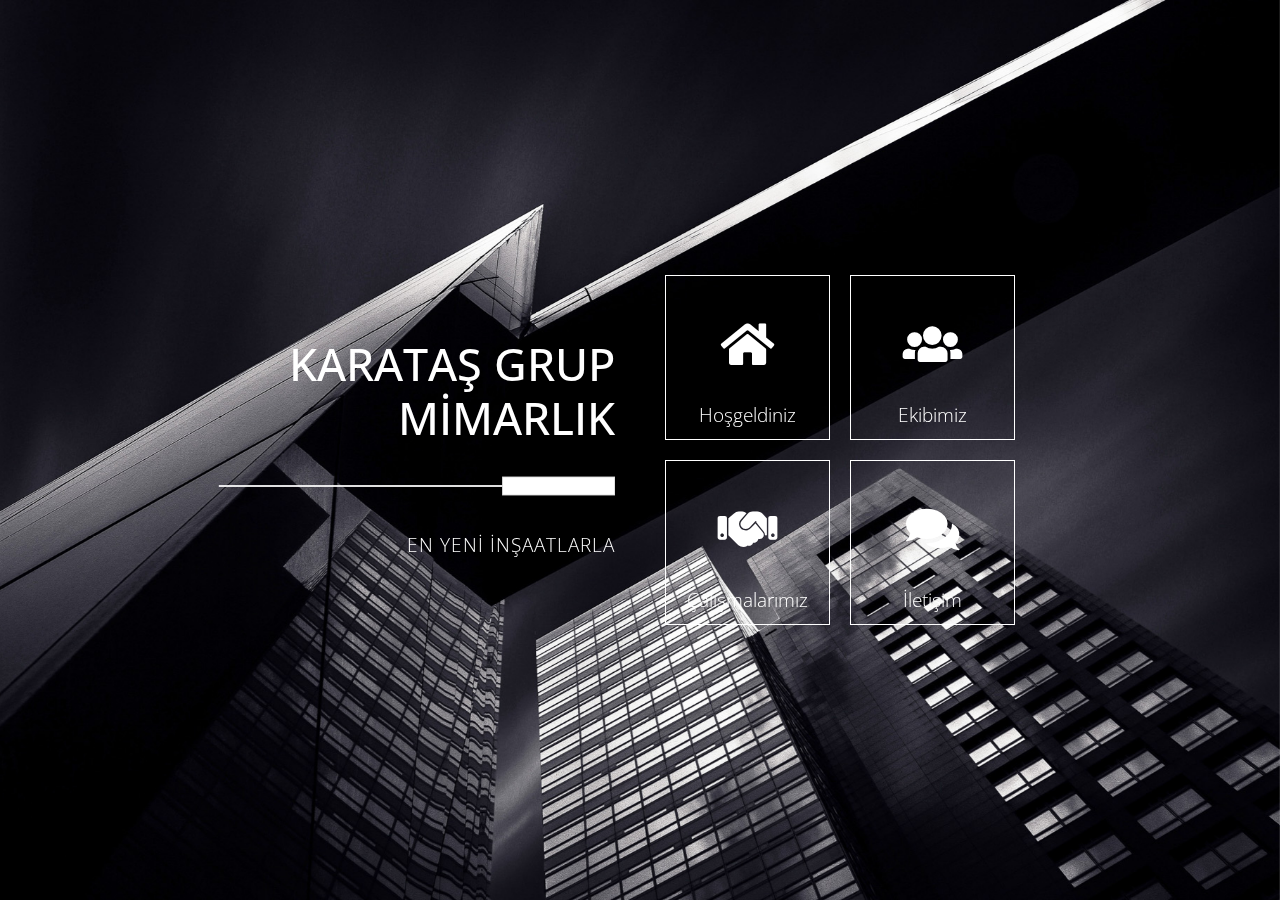
==== commit 5672eb67: "tamamı" ====
--- a/index.html
+++ b/index.html
@@ -1,230 +1,225 @@
 <!DOCTYPE html>
 <html lang="en">
 <head>
-    <meta charset="UTF-8">
-    <meta name="viewport" content="width=device-width, initial-scale=1.0">
+    <meta charset="utf-8">
+    <meta name="viewport" content="width=device-width, initial-scale=1">
+
+    <title>KARATAŞ GRUP MİMARLIK</title>
+<!--
+
+Template 2097 Pop
+
+https://www.tooplate.com/view/2097-pop
+
+-->
+    <!-- load CSS -->
+    <link rel="stylesheet" href="https://fonts.googleapis.com/css?family=Open+Sans:300">  <!-- Google web font "Open Sans" -->
+    <link rel="stylesheet" href="css/bootstrap.min.css">                                  <!-- https://getbootstrap.com/ -->
+    <link rel="stylesheet" href="fontawesome/css/fontawesome-all.min.css">                <!-- https://fontawesome.com/ -->
+    <link rel="stylesheet" type="text/css" href="slick/slick.css"/>                       <!-- http://kenwheeler.github.io/slick/ -->
+    <link rel="stylesheet" type="text/css" href="slick/slick-theme.css"/>
+    <link rel="stylesheet" href="css/tooplate-style.css">                               <!-- Templatemo style -->
+
+    <script>document.documentElement.className="js";var supportsCssVars=function(){var e,t=document.createElement("style");return t.innerHTML="root: { --tmp-var: bold; }",document.head.appendChild(t),e=!!(window.CSS&&window.CSS.supports&&window.CSS.supports("font-weight","var(--tmp-var)")),t.parentNode.removeChild(t),e};supportsCssVars()||alert("Please view this in a modern browser such as latest version of Chrome or Microsoft Edge.");</script>
     
-    <link rel="stylesheet" href="style.css">
-    
-    <link rel="stylesheet" href="https://cdnjs.cloudflare.com/ajax/libs/font-awesome/6.5.2/css/all.min.css">
-    
-    <link rel="stylesheet" href="https://cdn.jsdelivr.net/npm/swiper@11/swiper-bundle.min.css" />
-
-    <title>Karataş Mimarlık</title>
-   
+</head>
+
 <body>
-
-    <section>
-
-        <header>
-            <a href="index.html">
-                <div class="logo">
-                    <img src="karatas_logo2.png" alt="">
-                </div>
-            </a>
-
-
-            <nav class="navbar">
-
-                <a href="index.html">Anasayfa</a>
-                <a href="hakkımızda.html">Hakkımızda</a>
-                <a href="galeri.html">Galeri</a>
-                <a href="İletişim.html">İletişim</a>
-               
-            </nav>
-
-
-            <div class="myicons">
-                <div  id="menu-bar" class="fas fa-bars"></div>
-                <div  id="search" class="fas fa-search"></div>
-            </div>
-
-
-            <div id="searchform" class="search-form">
-                <input type="search">
-
-            </div>
-
-
-        </header>
-
-    </section>
-
-    <main>
-        <div class="main-container">
-            <div class="text-section">
-                <img src="ai-generated-8752765_1920.jpg" alt="Building Image">
-                <div class="text-container">
-                    <h1>Karataş Grup Mimarlık</h1>
-                    <p>Lorem ipsum dolor sit amet consectetur adipisicing elit. Beatae deserunt culpa molestiae molestias dolorem quia minima. Aliquid cupiditate adipisci explicabo voluptas reprehenderit illum deleniti incidunt facere eum dolore. Consequatur, porroLorem ipsum dolor sit amet consectetur adipisicing elit. Beatae deserunt culpa molestiae molestias dolorem quia minima. Aliquid cupiditate adipisci explicabo voluptas reprehenderit illum deleniti incidunt facere eum dolore. Consequatur, porro??</p>
-                </div>
-                
+    <div id="tm-bg"></div>
+    <div id="tm-wrap">
+        <div class="tm-main-content">
+            <div class="container tm-site-header-container">
+                <div class="row">
+                    <div class="col-sm-12 col-md-6 col-lg-6 col-md-col-xl-6 mb-md-0 mb-sm-4 mb-4 tm-site-header-col">
+                        <div class="tm-site-header">
+                            <h1 class="mb-4">KARATAŞ GRUP MİMARLIK</h1>
+                            <img src="img/underline.png" class="img-fluid mb-4">
+                            <p>EN YENİ İNŞAATLARLA</p>        
+                        </div>                        
+                    </div>
+                    <div class="col-sm-12 col-md-6 col-lg-6 col-xl-6">
+                        <div class="content">
+                            <div class="grid">
+                                <div class="grid__item" id="home-link">
+                                    <div class="product">
+                                        <div class="tm-nav-link">
+                                            <i class="fas fa-home fa-3x tm-nav-icon"></i>
+                                            <span class="tm-nav-text">Hoşgeldiniz</span>
+                                            <div class="product__bg"></div>        
+                                        </div>                                    
+                                        <div class="product__description">
+                                            <div class="row mb-3">
+                                                <div class="col-12">
+                                                    <h2 class="tm-page-title">karataş grup mimarlığa hoşgeldiniz</h2>        
+                                                </div>
+                                            </div>                                        
+                                            <div class="row">
+                                                <div class="col-sm-12 col-md-6 col-lg-6 col-xl-6">
+                                                    <img src="img/welcome-1.jpg" class="img-fluid mb-3">
+                                                    <p>You are allowed to download, modify and use this template for your commercial or business websites. </p>
+                                                    <p>Please tell your friends about <a rel="nofollow" href="https://fb.com/tooplate" target="_parent">Tooplate</a>. That will be very helpful for us. Thank you.</p>    
+                                                </div>
+                                                <div class="col-sm-12 col-md-6 col-lg-6 col-xl-6">
+                                                    <p>You are NOT allowed to put this template ZIP file for a download purpose on any template collection website.</p>
+                                                    <p>If you have any kind of question or comment, please feel free to <a rel="nofollow" href="https://www.tooplate.com/contact" target="_parent">contact us</a>. You are welcome.</p>
+                                                    <img src="img/welcome-2.jpg" class="img-fluid">
+                                                </div>                                        
+                                            </div>
+                                            
+                                        </div>
+                                    </div>
+                                </div>
+
+                                <div class="grid__item" id="team-link">
+                                    <div class="product">
+                                        <div class="tm-nav-link">
+                                            <i class="fas fa-users fa-3x tm-nav-icon"></i>
+                                            <span class="tm-nav-text">Ekibimiz</span>
+                                            <div class="product__bg"></div>            
+                                        </div>                                     
+                                        <div class="product__description">
+                                            <div class="p-sm-4 p-2">
+                                                <div class="row mb-3">
+                                                    <div class="col-12">
+                                                        <h2 class="tm-page-title">Background of Our Team</h2>        
+                                                    </div>
+                                                </div>
+                                                <div class="row tm-reverse-sm">
+                                                    <div class="col-sm-12 col-md-8 col-lg-8 col-xl-8">
+                                                        <p class="mb-4">Vestibulum aliquet, arcu accumsan lobortis bibendum, justo velit efficitur lorem, at pulvinar mi justo nec lacus. Nullam et libero aliquet, luctus nunc sit amet, tincidunt ligula. Sed finibus ante sed tortor cursus, nec malesuada lectus interdum.</p>
+                                                        <p class="mb-4">Sed ex turpis, vulputate in efficitur id, lobortis eget nibh. Pellentesque maximus ipsum eget velit imperdiet sodales. Suspendisse in blandit mi.</p>
+                                                        <p class="mb-5">Pellentesque finibus felis risus, ut malesuada felis viverra at. Quisque accumsan in mi non hendrerit.</p>                                                                
+                                                    </div>                                                
+                                                    <div class="col-sm-12 col-md-4 col-lg-4 col-xl-4 mb-lg-0 mb-sm-4 mb-4">
+                                                        <img src="img/team.jpg" class="img-fluid">
+                                                    </div>
+                                                </div>
+                                            </div>
+                                        </div>
+                                    </div>
+                                </div>
+
+                                <div class="grid__item">
+                                    <div class="product">
+                                        <div class="tm-nav-link">
+                                            <i class="fas fa-handshake fa-3x tm-nav-icon"></i>
+                                            <span class="tm-nav-text">Çalışmalarımız</span>
+                                            <div class="product__bg"></div>             
+                                        </div>                                                                 
+                                        <div class="product__description">
+                                            <div class="p-sm-4 p-2">
+                                                <div class="row mb-3">
+                                                    <div class="col-12">
+                                                        <h2 class="tm-page-title">Our Work</h2>        
+                                                    </div>
+                                                </div>
+                                                <div class="row mb-3">
+                                                    <div class="col-12">
+                                                        <p>Aliquam interdum, nisl sed faucibus tempor, massa velit laoreet ipsum, et faucibus sapien magna at enim. Suspendisse a dictum tortor, vel rhoncus libero. Integer at lacus velit. Nullam dapibus venenatis placerat.</p>
+                                                    </div>
+                                                </div>
+                                                <div class="row">
+                                                    <div class="col-12">
+                                                        <div class="p-sm-4 p-2 tm-img-container">
+                                                            <div class="tm-img-slider" id="tmImgSlider">
+                                                              <a href="#" class="tm-slider-img-link"><img src="img/gallery-img-01-tn.jpg" alt="Image 1" class="img-fluid tm-slider-img"></a>
+                                                              <a href="#" class="tm-slider-img-link"><img src="img/gallery-img-02-tn.jpg" alt="Image 2" class="img-fluid tm-slider-img"></a>
+                                                              <a href="#" class="tm-slider-img-link"><img src="img/gallery-img-03-tn.jpg" alt="Image 3" class="img-fluid tm-slider-img"></a>
+                                                              <a href="#" class="tm-slider-img-link"><img src="img/gallery-img-04-tn.jpg" alt="Image 4" class="img-fluid tm-slider-img"></a>
+                                                              <a href="#" class="tm-slider-img-link"><img src="img/gallery-img-05-tn.jpg" alt="Image 5" class="img-fluid tm-slider-img"></a>
+                                                              <a href="#" class="tm-slider-img-link"><img src="img/gallery-img-06-tn.jpg" alt="Image 6" class="img-fluid tm-slider-img"></a>
+                                                            </div>
+                                                        </div>  
+                                                    </div>
+                                                </div>
+                                            </div>
+                                        </div>       
+                                    </div>
+                                </div>
+
+                                <div class="grid__item">
+                                    <div class="product">
+                                        <div class="tm-nav-link">
+                                            <i class="fas fa-comments fa-3x tm-nav-icon"></i>
+                                            <span class="tm-nav-text">İletişim</span>
+                                            <div class="product__bg"></div>             
+                                        </div>                                                              
+                                        <div class="product__description">
+                                            <div class="pt-sm-4 pb-sm-4 pl-sm-5 pr-sm-5 pt-2 pb-2 pl-3 pr-3">
+                                                <div class="row mb-3">
+                                                    <div class="col-12">
+                                                        <h2 class="tm-page-title">Contact Us</h2>        
+                                                    </div>
+                                                </div>
+                                                <div class="row mb-4">
+                                                    <div class="col-12">
+                                                        <p>Lorem ipsum dolor site amet, consectetur adipiscing elit. Aliquam interdum, nisl sed faucibus tempor, massa velit laoreet ipsum, et faucibus sapien magna at enim. Suspendisse a dictum tortor, vel rhoncus libero.</p>
+                                                    </div>
+                                                </div>
+                                                <div class="row">
+                                                    <div class="col-12">
+                                                        <form action="index.html" method="post" class="contact-form">
+                                                            <div class="row">
+                                                                <div class="form-group col-md-6 col-lg-6 col-xl-6">
+                                                                  <input type="text" id="contact_name" name="contact_name" class="form-control" placeholder="Name"  required/>
+                                                                </div>
+                                                                <div class="form-group col-md-6 col-lg-6 col-xl-6 tm-col-email">
+                                                                  <input type="email" id="contact_email" name="contact_email" class="form-control" placeholder="Email"  required/>
+                                                                </div>
+                                                            </div>                                                        
+                                                            <div class="form-group">
+                                                              <textarea id="contact_message" name="contact_message" class="form-control" rows="9" placeholder="Message" required></textarea>
+                                                            </div>
+                                                            <button type="submit" class="btn btn-primary tm-btn-submit">Submit</button>
+                                                        </form>
+                                                    </div>
+                                                </div>
+                                            </div>                                            
+                                        </div>
+                                    </div>
+                                </div>
+                            </div> 
+                        </div>                       
+                    </div>
+                </div>                
             </div>
             
-        </div>
-    </main>
-
-
-
-<div class="why-us">
-    <div class="why-us-heading">
-        <h1>NEDEN BİZ?</h1>
+        </div> <!-- .tm-main-content -->  
     </div>
-
-    <div class="main-why-us">
-        <div class="main-inner-us">
-            <div class="main-inner">
-
-                <div class="icon-text-main">
-                    <div class="inner-content">
-                        <div class="inner-icon">
-                            <i class="fas fa-tools"></i>
-                        </div>
-                    </div>
-
-                    <div class="inner-content">
-                        <div class="inner-content-text">
-                            <h2>Deneyim ve Uzmanlık</h2>
-                            <p>Karataş Grup Mimarlık , sektörde deneyimli bir firma olarak öne çıkar. Firma, uzman kadrosuyla birlikte müşterilere kaliteli hizmet sunmak için geniş bir bilgi birikimine ve deneyime sahiptir.</p>
-                        </div>
-                    </div>
-                </div>
-            </div>
-
-            <div class="main-inner">
-
-                <div class="icon-text-main">
-                    <div class="inner-content">
-                        <div class="inner-icon">
-                            <i class="fas fa-tools"></i>
-                        </div>
-                    </div>
-
-                    <div class="inner-content">
-                        <div class="inner-content-text">
-                            <h2>Yaratıcılık ve İnovasyon</h2>
-                            <p>Karataş Grup Mimarlık, yaratıcı ve yenilikçi çözümler sunmaya odaklanır. Firma, her proje için benzersiz ve özgün tasarımlar geliştirir ve müşterilerin beklentilerini aşmak için sürekli olarak yeni fikirler üretir.</p>
-                        </div>
-                    </div>
-                </div>
-            </div>
-
-
-            <div class="main-inner">
-
-                <div class="icon-text-main">
-                    <div class="inner-content">
-                        <div class="inner-icon">
-                            <i class="fas fa-tools"></i>
-                        </div>
-                    </div>
-
-                    <div class="inner-content">
-                        <div class="inner-content-text">
-                            <h2>Kalite ve Güvenilirlik</h2>
-                            <p>Firma, kaliteli ve güvenilir hizmet sunma konusunda kendini kanıtlamıştır. Karataş Grup Mimarlık, projelerinde kalite standartlarına sıkı sıkıya bağlı kalarak müşteri memnuniyetini en üst düzeyde tutar.</p>
-                        </div>
-                    </div>
-                </div>
-            </div>
-
-            <div class="main-inner">
-
-                <div class="icon-text-main">
-                    <div class="inner-content">
-                        <div class="inner-icon">
-                            <i class="fas fa-tools"></i>
-                        </div>
-                    </div>
-
-                    <div class="inner-content">
-                        <div class="inner-content-text">
-                            <h2>Çevresel Duyarlılık</h2>
-                            <p>Karataş Grup Mimarlık , çevreye duyarlı ve sürdürülebilir çözümler geliştirme konusunda Uzmandır. Firma, çevresel etkileri en aza indirgemek ve doğal kaynakları korumak için projelerinde çevresel faktörleri dikkate alır.</p>
-                        </div>
-                    </div>
-                </div>
-            </div>
-
-            <div class="main-inner">
-
-                <div class="icon-text-main">
-                    <div class="inner-content">
-                        <div class="inner-icon">
-                            <i class="fas fa-tools"></i>
-                        </div>
-                    </div>
-
-                    <div class="inner-content">
-                        <div class="inner-content-text">
-                            <h2>Müşteri Odaklılık</h2>
-                            <p>Karataş Grup Mimarlık , müşteri memnuniyetini öncelikli olarak kabul eder. Her müşteriyle samimi ve yakın bir ilişki kurarak ihtiyaçlarını anlar ve titizlikle dinler. Firma, müşteri memnuniyetini sağlamak için özgün çözümler üretir.
-                            </p>
-                        </div>
-                    </div>
-                </div>
-            </div>
-
-            <div class="main-inner">
-
-                <div class="icon-text-main">
-                    <div class="inner-content">
-                        <div class="inner-icon">
-                            <i class="fas fa-tools"></i>
-                        </div>
-                    </div>
-
-                    <div class="inner-content">
-                        <div class="inner-content-text">
-                            <h2>Çeşitlilik ve Kapsamlılık</h2>
-                            <p> Karataş Grup Mimarlık, geniş bir proje yelpazesine ve farklı sektörlerde faaliyet gösterme kabiliyetine sahiptir. Bu çeşitlilik, çalışanların deneyim kazanmasını sağlar ve farklı projelerde uzmanlaşmalarını destekler.</p>
-                        </div>
-                    </div>
-                </div>
-            </div>            
-        </div>        
-    </div>
-</div> 
-
-<div class="footer">
-    <div class="main-footer">
-        <div class="footer-inner-content">
-            <h2>Our office</h2>
-            <p>dolor sit amet consectetur adipisicing elit. Itaque recusandae aliquam eum quae dolor pariatur minima, doloribus nam praesentium ducimus, consequuntur debitis consectetur, quo expedita iure? Ipsa aliquam illum iure?</p>
-        </div>
-
-        <div class="footer-inner-content">
-            <h2>Important Links</h2>
-            <a href="#">home</a>
-            <a href="#">home</a>
-            <a href="#">home</a>
-        </div>
-
-        <div class="footer-inner-content">
-            <h2>Office Hours</h2>
-            <p>Mon-0600-1600</p>
-            <p>Mon-0600-1600</p>
-            <p>sunday-off</p>
-        </div>
-
-       
-    </div>    
-</div>
-
-
-    
-
-  
-
-
-
-
-
-
-    <script  src="app.js"></script>
-      
-    <script src="https://cdn.jsdelivr.net/npm/swiper@11/swiper-bundle.min.js"></script>
-
-            
+    <!-- load JS -->
+    <script src="js/jquery-3.2.1.slim.min.js"></script>         <!-- https://jquery.com/ -->    
+    <script src="slick/slick.min.js"></script>                  <!-- http://kenwheeler.github.io/slick/ -->  
+    <script src="js/anime.min.js"></script>                     <!-- http://animejs.com/ -->
+    <script src="js/main.js"></script>  
+    <script>      
+
+        function setupFooter() {
+            var pageHeight = $('.tm-site-header-container').height() + $('footer').height() + 100;
+
+            var main = $('.tm-main-content');
+
+            if($(window).height() < pageHeight) {
+                main.addClass('tm-footer-relative');
+            }
+            else {
+                main.removeClass('tm-footer-relative');   
+            }
+        }
+
+        /* DOM is ready
+        ------------------------------------------------*/
+        $(function(){
+
+            setupFooter();
+
+            $(window).resize(function(){
+                setupFooter();
+            });
+
+            $('.tm-current-year').text(new Date().getFullYear());  // Update year in copyright           
+        });
+
+    </script>             
+
 </body>
 </html>--- a/css/tooplate-style.css
+++ b/css/tooplate-style.css
@@ -0,0 +1,417 @@
+/*
+
+Template 2097 Pop
+
+https://www.tooplate.com/view/2097-pop
+
+*/
+
+body {
+  font-family: "Open Sans", Helvetica, Arial, sans-serif;
+  font-size: 19px;
+  font-weight: 300;
+  color: white;
+  position: relative;
+}
+
+h1 {
+  font-size: 2.8rem;
+}
+
+#tm-bg {
+  position: fixed;
+  top: 0;
+  left: 0;
+  width: 100%;
+  height: 100%;
+  background-image: url(../img/pop-bg.jpg);
+  background-position: center;
+  background-size: cover;
+  background-repeat: no-repeat;
+  z-index: -1;
+  transition: all 0.3s ease;
+}
+
+#tm-bg:after {
+  content: "";
+  display: block;
+  position: absolute;
+  top: 0;
+  left: 0;
+  width: 100%;
+  height: 100%;
+}
+
+#tm-wrap {
+  display: flex;
+  align-items: center;
+  height: 100%;
+  min-height: 100vh;
+}
+
+p {
+  line-height: 1.9;
+  letter-spacing: 1px;
+}
+
+.tm-main-content {
+  display: flex;
+  align-items: center;
+  padding: 50px 15px;
+  position: absolute;
+  left: 0;
+  right: 0;
+  top: 0;
+  bottom: 0;
+  overflow: auto;
+}
+
+.tm-site-header-col {
+  display: flex;
+  align-items: center;
+}
+
+.tm-site-header {
+  margin: 10px;
+  text-align: right;
+  width: 100%;
+}
+
+.tm-nav ul {
+  padding-left: 0;
+  display: block;
+}
+.tm-nav li {
+  list-style: none;
+  display: inline-block;
+  border: 1px solid white;
+  float: left;
+  margin: 10px;
+}
+
+.tm-nav-link {
+  color: white;
+  display: flex;
+  flex-direction: column;
+  justify-content: center;
+  width: 165px;
+  height: 165px;
+  text-align: center;
+  border: 1px solid white;
+  cursor: pointer;
+  position: relative;
+}
+
+.tm-nav-text {
+  position: absolute;
+  left: 0;
+  right: 0;
+  bottom: 10px;
+}
+
+.fa-3x {
+  font-size: 2.5em;
+}
+
+.product {
+  background: transparent;
+  transition: all 0.3s ease;
+}
+
+.product:hover {
+  background: #2c2a35;
+  color: #a9a9a9;
+}
+
+.tm-nav-icon {
+  display: block;
+  margin-bottom: 25px;
+}
+
+/* Expanding Grid Items from Codrops */
+.tm-page-title {
+  font-weight: 300;
+}
+.content {
+  max-width: 370px;
+}
+.grid {
+  display: flex;
+  flex-wrap: wrap;
+}
+.grid__item {
+  margin: 10px;
+}
+.product {
+  position: relative;
+  cursor: pointer;
+}
+
+.product__bg {
+  width: 100%;
+  height: 100%;
+  top: 0px;
+}
+
+.product__bg,
+.product__description {
+  opacity: 0;
+  position: absolute;
+}
+
+.product__description {
+  width: 100%;
+  height: 100%;
+  top: 0;
+  left: 0;
+  display: none;
+}
+
+.tm-fa-close {
+  font-size: 30px;
+}
+
+.details {
+  font-size: 1rem;
+  width: 100%;
+  height: 100%;
+  bottom: 0;
+  left: 0;
+  z-index: 1000;
+  display: flex;
+  flex-direction: column;
+  justify-content: center;
+  pointer-events: none;
+  padding: 15px;
+  display: none;
+}
+
+.details > * {
+  position: relative;
+  opacity: 0;
+}
+
+.details--open {
+  pointer-events: auto;
+}
+
+.details__bg {
+  width: 100%;
+  max-width: 900px;
+  left: 0;
+  right: 0;
+  margin-left: auto;
+  margin-right: auto;
+}
+
+.details__bg--down {
+  background: #2c2a35;
+}
+
+.details__bg {
+  padding: 50px;
+  transform-origin: 0 0;
+}
+
+.details__close {
+  position: absolute;
+  top: 5px;
+  right: 0;
+  border: 0;
+  background: none;
+  margin: 1em;
+  cursor: pointer;
+  font-size: 0.85em;
+  color: white;
+  z-index: 1001;
+}
+
+/* Team */
+.tm-reverse-sm {
+  flex-direction: row;
+}
+
+/* Our Work */
+.tm-slider-img-link {
+  padding-left: 10px;
+  padding-right: 10px;
+}
+
+.slick-dots li button:before {
+  font-size: 20px;
+  color: white;
+  opacity: 1;
+}
+
+.slick-dots {
+  position: absolute;
+  bottom: -40px;
+  display: block;
+  width: 100%;
+  padding: 0;
+  list-style: none;
+  text-align: center;
+}
+
+.slick-dots li.slick-active button:before {
+  opacity: 0.75;
+  color: deepskyblue;
+}
+
+/* Contact */
+.form-control {
+  font-size: 1.1rem;
+  border-radius: 0;
+  border: none;
+  background-color: #353541;
+  color: white;
+  padding: 0.75rem;
+}
+
+.form-control:focus {
+  color: #cecece;
+  background-color: #4d4c59;
+  border-color: transparent;
+}
+
+.tm-col-email {
+  padding-left: 0;
+}
+
+.tm-btn-submit {
+  background-color: #006599;
+}
+
+.tm-btn-gray {
+  background-color: #494752;
+  color: white;
+}
+
+.tm-btn-gray:hover {
+  background-color: #77757d;
+  color: white;
+}
+
+.btn {
+  padding: 0.5rem 2.4rem;
+  font-size: 1.2rem;
+  border-radius: 0;
+}
+
+.btn-primary {
+  border-color: transparent;
+}
+
+.btn-primary:hover {
+  background-color: #0e7fb9;
+  border-color: transparent;
+}
+
+/* Footer */
+footer {
+  position: absolute;
+  bottom: 30px;
+  text-align: center;
+  left: 0;
+  right: 0;
+}
+
+.tm-text-highlight {
+  color: white;
+}
+.tm-text-highlight:hover {
+  color: red;
+}
+.tm-main-content.tm-footer-relative {
+  flex-direction: column;
+}
+.tm-main-content.tm-footer-relative footer {
+  position: relative;
+  bottom: 0;
+  margin-top: 50px;
+}
+
+.tm-copyright-text {
+  background-color: rgba(0, 0, 0, 0.6);
+  display: inline-block;
+  padding: 10px 30px;
+}
+
+a,
+button {
+  transition: all 0.3s ease;
+}
+a:hover,
+a:focus {
+  text-decoration: none;
+  outline: none;
+}
+
+p:last-child {
+  margin-bottom: 0;
+}
+
+@media (min-width: 900px) {
+  .container {
+    max-width: 900px;
+  }
+}
+
+@media (min-width: 767px) and (max-width: 991px), (max-width: 440px) {
+  .tm-nav-link {
+    width: 145px;
+    height: 145px;
+  }
+}
+
+@media (max-width: 767px) {
+  .container {
+    max-width: 450px;
+  }
+  .content {
+    margin-left: auto;
+    margin-right: 0;
+  }
+  .tm-nav ul {
+    display: flex;
+    flex-wrap: wrap;
+    justify-content: flex-end;
+  }
+  .grid {
+    justify-content: flex-end;
+  }
+  .tm-col-email {
+    padding-left: 15px;
+  }
+  .tm-reverse-sm {
+    flex-direction: column-reverse;
+  }
+}
+
+@media (max-width: 544px) {
+  .tm-main-content {
+    flex-direction: column;
+  }
+  .details__bg {
+    padding: 55px 40px;
+  }
+  .slick-dots li button:before {
+    font-size: 15px;
+  }
+
+  footer {
+    position: relative;
+    bottom: 0;
+  }
+}
+
+@media (max-width: 419px) {
+  .tm-nav-link {
+    width: 120px;
+    height: 120px;
+  }
+
+  .fa-3x {
+    font-size: 2.2em;
+  }
+}
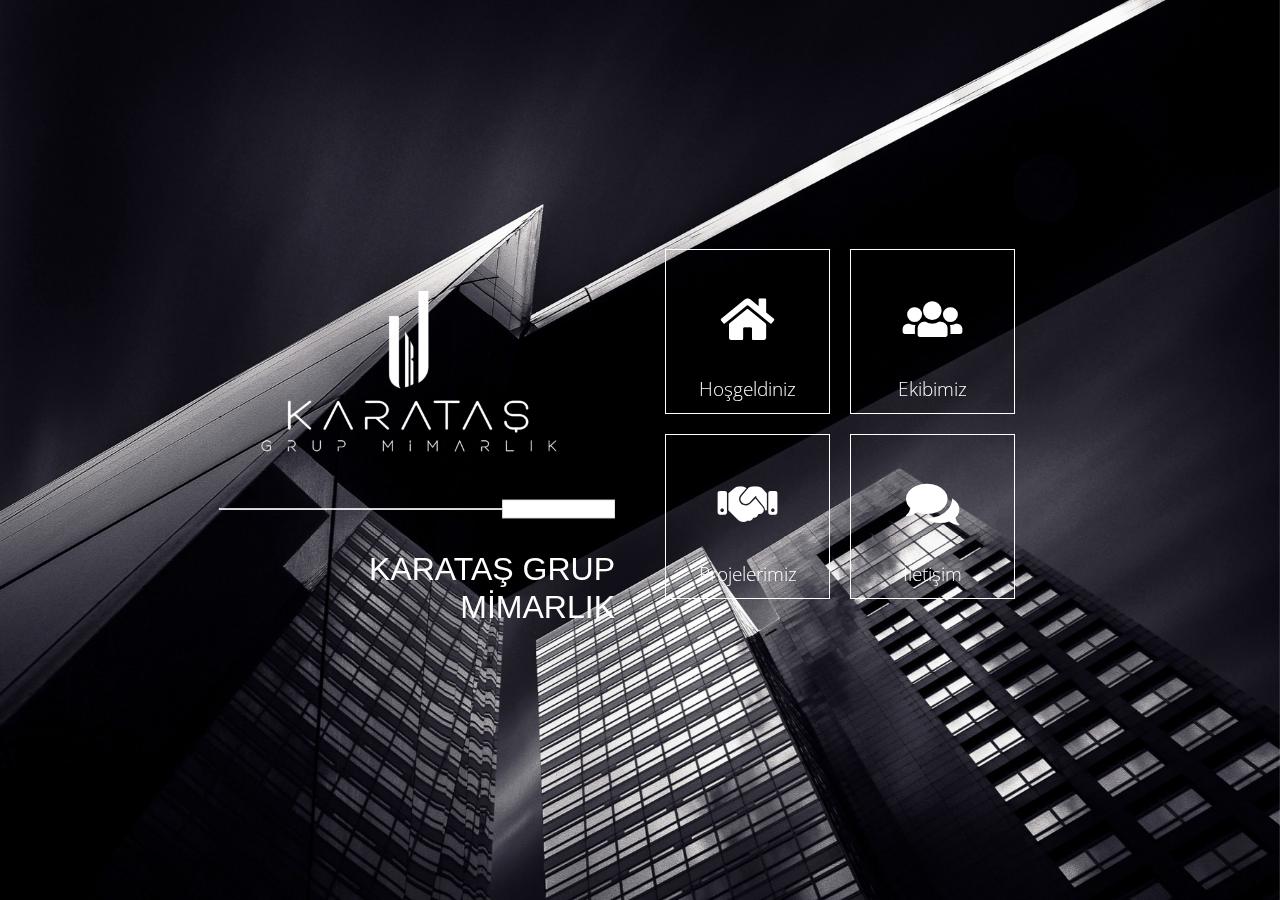
==== commit b8a1ad6e: "düzenleme" ====
--- a/index.html
+++ b/index.html
@@ -32,9 +32,10 @@
                 <div class="row">
                     <div class="col-sm-12 col-md-6 col-lg-6 col-md-col-xl-6 mb-md-0 mb-sm-4 mb-4 tm-site-header-col">
                         <div class="tm-site-header">
+                            <img src="karatas_logo2.png" alt="">
+                            <img src="img/underline.png" class="img-fluid mb-4">
                             <h1 class="mb-4">KARATAŞ GRUP MİMARLIK</h1>
-                            <img src="img/underline.png" class="img-fluid mb-4">
-                            <p>EN YENİ İNŞAATLARLA</p>        
+                                   
                         </div>                        
                     </div>
                     <div class="col-sm-12 col-md-6 col-lg-6 col-xl-6">
@@ -50,19 +51,22 @@
                                         <div class="product__description">
                                             <div class="row mb-3">
                                                 <div class="col-12">
-                                                    <h2 class="tm-page-title">karataş grup mimarlığa hoşgeldiniz</h2>        
+                                                    <h2 class="tm-page-title">Karataş Grup Mimarlığa hoşgeldiniz</h2>        
                                                 </div>
                                             </div>                                        
                                             <div class="row">
                                                 <div class="col-sm-12 col-md-6 col-lg-6 col-xl-6">
+                                                    <p>2019 yılında yolculuğumuza ilk başladığımızdan beri, Karataş Grup Mimarlık olarak mimari ve iç mimari projeler, tasarım ve uygulama alanlarında faaliyetlerimizi sürdürmekteyiz. Amacımız, en nitelikli sonuçlara ulaşmak için tutku ve azimle çalışan, dinamik bir ekibe sahip olmaktır. </p>
+                                                    <p>Müşterilerimizin isteklerini doğru detay çözümleri ile hayata geçirebilmek, bilinen çözümleri dönüştürmek ve tasarımı başarılı bir ürün haline getirmek bizim için büyük önem taşır. Her projede, ihtiyaçlara uygun, yenilikçi ve işlevsel çözümler sunmak için çaba gösteriyoruz.</p> 
+                                                    
+                                                    
+                                                    
+                                                </div>
+                                                <div class="col-sm-12 col-md-6 col-lg-6 col-xl-6">
                                                     <img src="img/welcome-1.jpg" class="img-fluid mb-3">
-                                                    <p>You are allowed to download, modify and use this template for your commercial or business websites. </p>
-                                                    <p>Please tell your friends about <a rel="nofollow" href="https://fb.com/tooplate" target="_parent">Tooplate</a>. That will be very helpful for us. Thank you.</p>    
-                                                </div>
-                                                <div class="col-sm-12 col-md-6 col-lg-6 col-xl-6">
-                                                    <p>You are NOT allowed to put this template ZIP file for a download purpose on any template collection website.</p>
-                                                    <p>If you have any kind of question or comment, please feel free to <a rel="nofollow" href="https://www.tooplate.com/contact" target="_parent">contact us</a>. You are welcome.</p>
-                                                    <img src="img/welcome-2.jpg" class="img-fluid">
+                                                    <p>Karataş Grup Mimarlık olarak, sahip olduğumuz vizyon ve bilgi birikimini bir araya getirerek, hem tasarım hem de uygulama süreçlerinde doğru çözüme ulaşmayı hedefliyoruz. Sizinle işbirliği yapmayı ve projelerinizi en iyi şekilde gerçekleştirmeyi dört gözle bekliyoruz.</p>
+                                                    <p>Karataş Grup Mimarlık – Hayallerinizin Mimarı</p>
+                                                    
                                                 </div>                                        
                                             </div>
                                             
@@ -103,19 +107,24 @@
                                     <div class="product">
                                         <div class="tm-nav-link">
                                             <i class="fas fa-handshake fa-3x tm-nav-icon"></i>
-                                            <span class="tm-nav-text">Çalışmalarımız</span>
+                                            <span class="tm-nav-text">Projelerimiz</span>
                                             <div class="product__bg"></div>             
                                         </div>                                                                 
                                         <div class="product__description">
                                             <div class="p-sm-4 p-2">
                                                 <div class="row mb-3">
                                                     <div class="col-12">
-                                                        <h2 class="tm-page-title">Our Work</h2>        
-                                                    </div>
-                                                </div>
-                                                <div class="row mb-3">
-                                                    <div class="col-12">
-                                                        <p>Aliquam interdum, nisl sed faucibus tempor, massa velit laoreet ipsum, et faucibus sapien magna at enim. Suspendisse a dictum tortor, vel rhoncus libero. Integer at lacus velit. Nullam dapibus venenatis placerat.</p>
+                                                        <h2 class="tm-page-title">Projelerimiz</h2>        
+                                                    </div>
+                                                </div>
+                                                <div class="row mb-3">
+                                                    <div class="col-12">
+                                                        <p>Karataş Grup Mimarlık olarak, farklı alanlarda gerçekleştirdiğimiz projelerle müşterilerimize en iyi hizmeti sunmaktan gurur duyuyoruz. Her projede estetik, işlevsellik ve yenilikçiliği bir araya getiriyoruz.</p>
+                                                        <p>Mimari Projeler: Modern ve estetik yapılar tasarlayarak, hem konut hem de ticari alanlarda fark yaratıyoruz.</p>   
+                                                        <p> İç Mimari Tasarımlar: İç mekanlarda yaratıcı ve özgün çözümlerle yaşam alanlarını güzelleştiriyoruz.</p>    
+                                                        <p>Uygulama Hizmetleri: Projelerimizi hayata geçirirken detaylara verdiğimiz önemle mükemmelliği hedefliyoruz.</p>  
+                                                        <p>Siz de bu başarılı projelerimizin bir parçası olun ve hayallerinizi birlikte gerçekleştirelim..</p>    
+                                                            
                                                     </div>
                                                 </div>
                                                 <div class="row">
@@ -148,12 +157,31 @@
                                             <div class="pt-sm-4 pb-sm-4 pl-sm-5 pr-sm-5 pt-2 pb-2 pl-3 pr-3">
                                                 <div class="row mb-3">
                                                     <div class="col-12">
-                                                        <h2 class="tm-page-title">Contact Us</h2>        
+                                                        <h2 class="tm-page-title">Bize Ulaşın</h2>        
                                                     </div>
                                                 </div>
                                                 <div class="row mb-4">
                                                     <div class="col-12">
-                                                        <p>Lorem ipsum dolor site amet, consectetur adipiscing elit. Aliquam interdum, nisl sed faucibus tempor, massa velit laoreet ipsum, et faucibus sapien magna at enim. Suspendisse a dictum tortor, vel rhoncus libero.</p>
+                                                        <p>Karataş Grup Mimarlık olarak sizlere en iyi hizmeti sunmak için buradayız. Aşağıdaki formu kullanarak bizimle iletişime geçebilir veya iletişim bilgilerimizden doğrudan ulaşabilirsiniz..                                                            
+                                                        </p>
+                                                        <p>
+                                                            Adres:                                                           
+                                                            Tatlıkuyu, Tatlıkuyu Cd. No: 32, 41400 Gebze/Kocaeli
+                                                        </p>
+                                                        <p>
+                                                            Telefon:
+                                                            0531 454 26 18
+                                                        </p>                                                               
+                                                        <p>
+                                                            E-posta:
+                                                            info@karatasmimarlik.org
+                                                        </p>
+                                                                                                                  
+                                                        <p>
+                                                            Çalışma Saatlerimiz:
+                                                            Pazartesi - Cumartesi: 09:00 - 18:00
+                                                            Pazar: Kapalı
+                                                        </p>                                                            
                                                     </div>
                                                 </div>
                                                 <div class="row">
--- a/css/tooplate-style.css
+++ b/css/tooplate-style.css
@@ -13,9 +13,26 @@
   color: white;
   position: relative;
 }
+.mb-4 h1{
+  font-size: 2rem;
+  font-family: 'Franklin Gothic Medium', 'Arial Narrow', Arial, sans-serif;
+}
+.mb-4 p{
+  font-size: 2rem;
+  font-family: 'Franklin Gothic Medium', 'Arial Narrow', Arial, sans-serif
+}
+.col-12 h2{
+  color: red;
+  font-size: 1.9rem;
+  font-weight: bold;
+}
+.col-12 p{
+  font-size: 1.2rem;
+}
 
 h1 {
   font-size: 2.8rem;
+  font-family: 'Franklin Gothic Medium', 'Arial Narrow', Arial, sans-serif;
 }
 
 #tm-bg {
@@ -74,6 +91,10 @@
 .tm-site-header {
   margin: 10px;
   text-align: right;
+  width: 100%;
+}
+.tm-site-header img{
+  margin-bottom: -20px;
   width: 100%;
 }
 
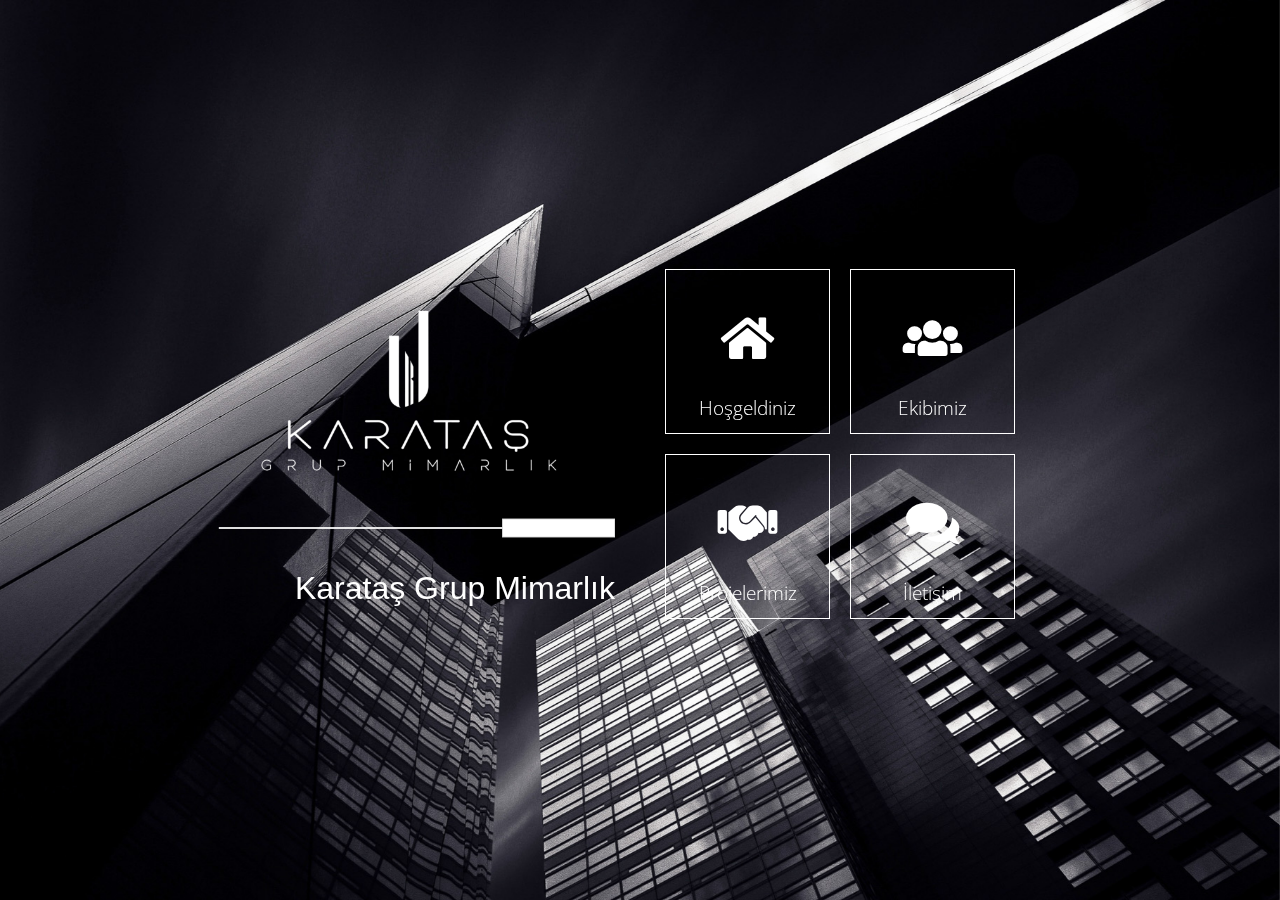
==== commit 5571b922: "güncel" ====
--- a/index.html
+++ b/index.html
@@ -34,7 +34,7 @@
                         <div class="tm-site-header">
                             <img src="karatas_logo2.png" alt="">
                             <img src="img/underline.png" class="img-fluid mb-4">
-                            <h1 class="mb-4">KARATAŞ GRUP MİMARLIK</h1>
+                            <h1 class="mb-4">Karataş Grup Mimarlık</h1>
                                    
                         </div>                        
                     </div>
@@ -63,7 +63,7 @@
                                                     
                                                 </div>
                                                 <div class="col-sm-12 col-md-6 col-lg-6 col-xl-6">
-                                                    <img src="img/welcome-1.jpg" class="img-fluid mb-3">
+                                                    <img src="builder-8760325_1280.jpg" class="img-fluid mb-3">
                                                     <p>Karataş Grup Mimarlık olarak, sahip olduğumuz vizyon ve bilgi birikimini bir araya getirerek, hem tasarım hem de uygulama süreçlerinde doğru çözüme ulaşmayı hedefliyoruz. Sizinle işbirliği yapmayı ve projelerinizi en iyi şekilde gerçekleştirmeyi dört gözle bekliyoruz.</p>
                                                     <p>Karataş Grup Mimarlık – Hayallerinizin Mimarı</p>
                                                     
@@ -131,12 +131,12 @@
                                                     <div class="col-12">
                                                         <div class="p-sm-4 p-2 tm-img-container">
                                                             <div class="tm-img-slider" id="tmImgSlider">
-                                                              <a href="#" class="tm-slider-img-link"><img src="img/gallery-img-01-tn.jpg" alt="Image 1" class="img-fluid tm-slider-img"></a>
-                                                              <a href="#" class="tm-slider-img-link"><img src="img/gallery-img-02-tn.jpg" alt="Image 2" class="img-fluid tm-slider-img"></a>
-                                                              <a href="#" class="tm-slider-img-link"><img src="img/gallery-img-03-tn.jpg" alt="Image 3" class="img-fluid tm-slider-img"></a>
-                                                              <a href="#" class="tm-slider-img-link"><img src="img/gallery-img-04-tn.jpg" alt="Image 4" class="img-fluid tm-slider-img"></a>
-                                                              <a href="#" class="tm-slider-img-link"><img src="img/gallery-img-05-tn.jpg" alt="Image 5" class="img-fluid tm-slider-img"></a>
-                                                              <a href="#" class="tm-slider-img-link"><img src="img/gallery-img-06-tn.jpg" alt="Image 6" class="img-fluid tm-slider-img"></a>
+                                                              <a href="#" class="tm-slider-img-link"><img src="building-3231242_1280.jpg" alt="Image 1" class="img-fluid tm-slider-img"></a>
+                                                              <a href="#" class="tm-slider-img-link"><img src="construction-15759_1280.jpg" alt="Image 2" class="img-fluid tm-slider-img"></a>
+                                                              <a href="#" class="tm-slider-img-link"><img src="construction-site-3432379_1280.jpg" alt="Image 3" class="img-fluid tm-slider-img"></a>
+                                                              <a href="#" class="tm-slider-img-link"><img src="sa-rapita-2483668_1280.jpg" alt="Image 4" class="img-fluid tm-slider-img"></a>
+                                                              <a href="#" class="tm-slider-img-link"><img src="construction-worker-8037906_1280.jpg" alt="Image 5" class="img-fluid tm-slider-img"></a>
+                                                              <a href="#" class="tm-slider-img-link"><img src="housebuilding-3370969_1280.jpg" alt="Image 6" class="img-fluid tm-slider-img"></a>
                                                             </div>
                                                         </div>  
                                                     </div>
